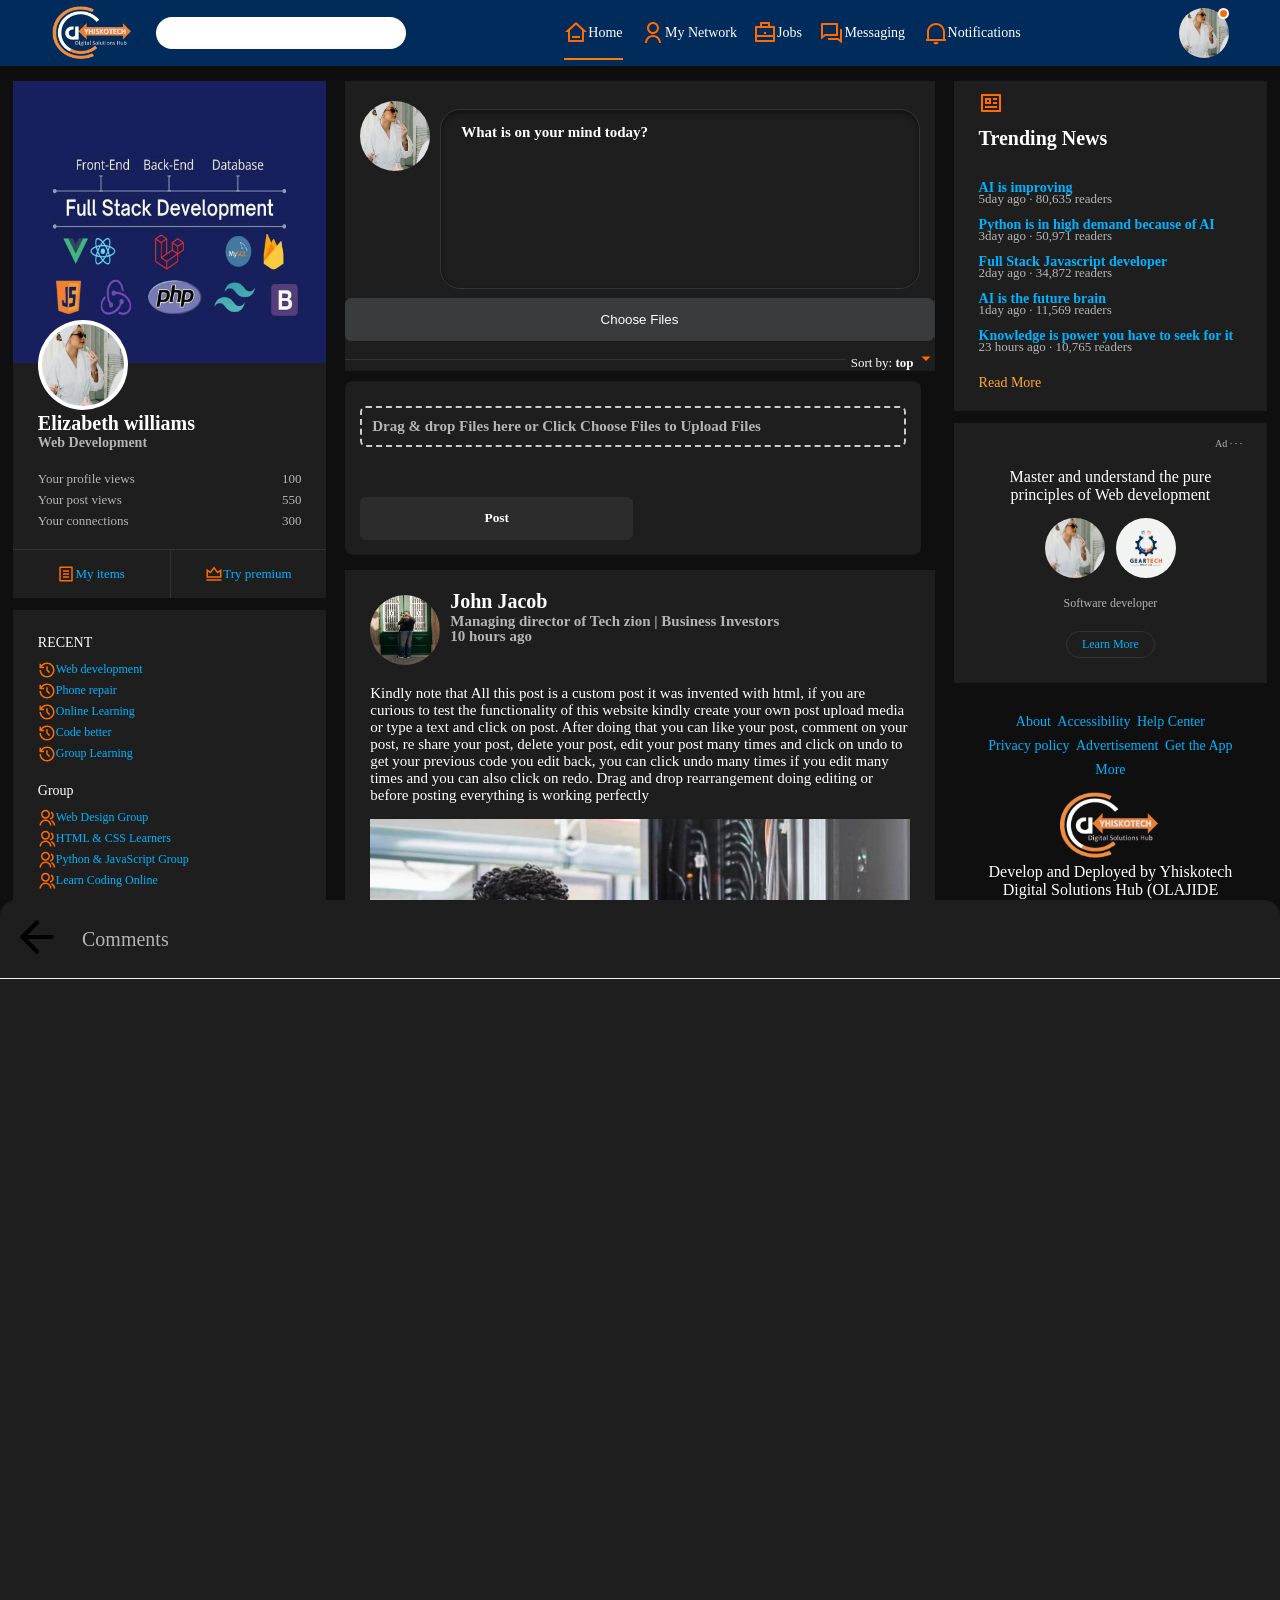
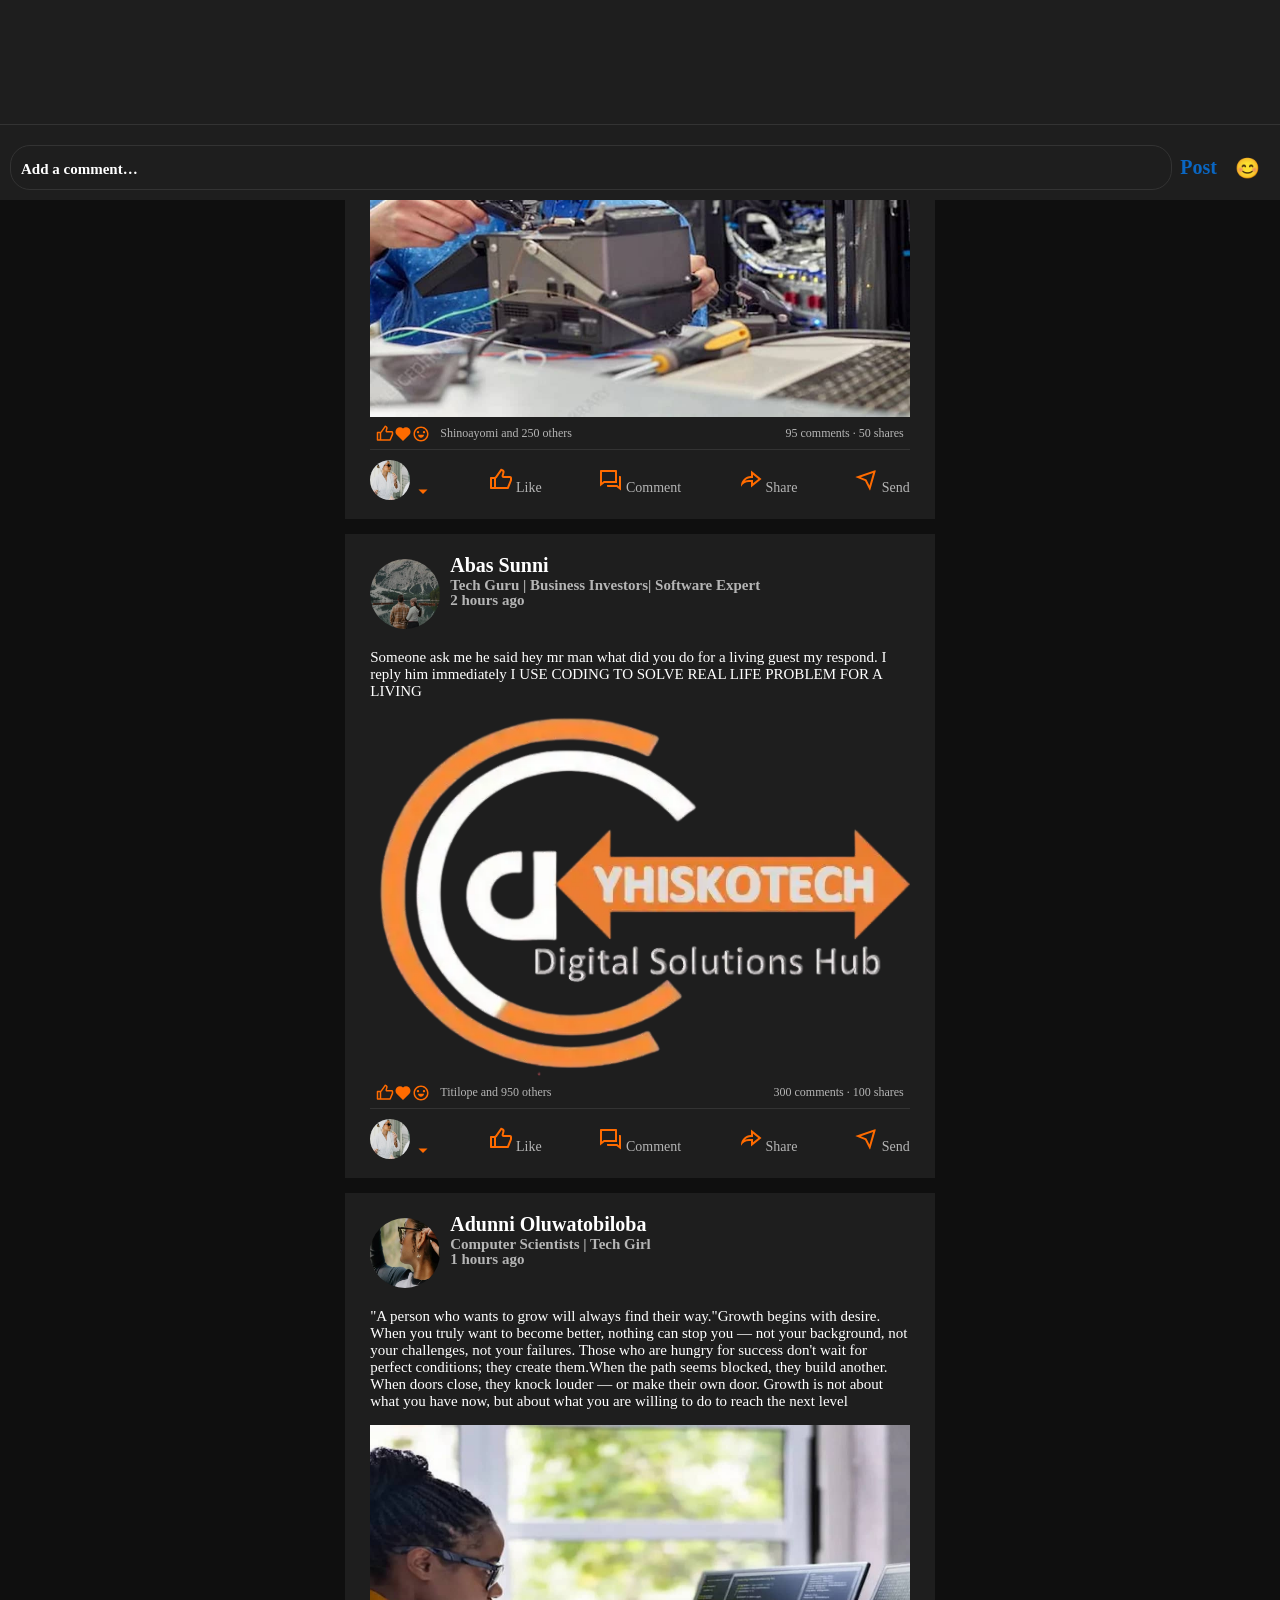
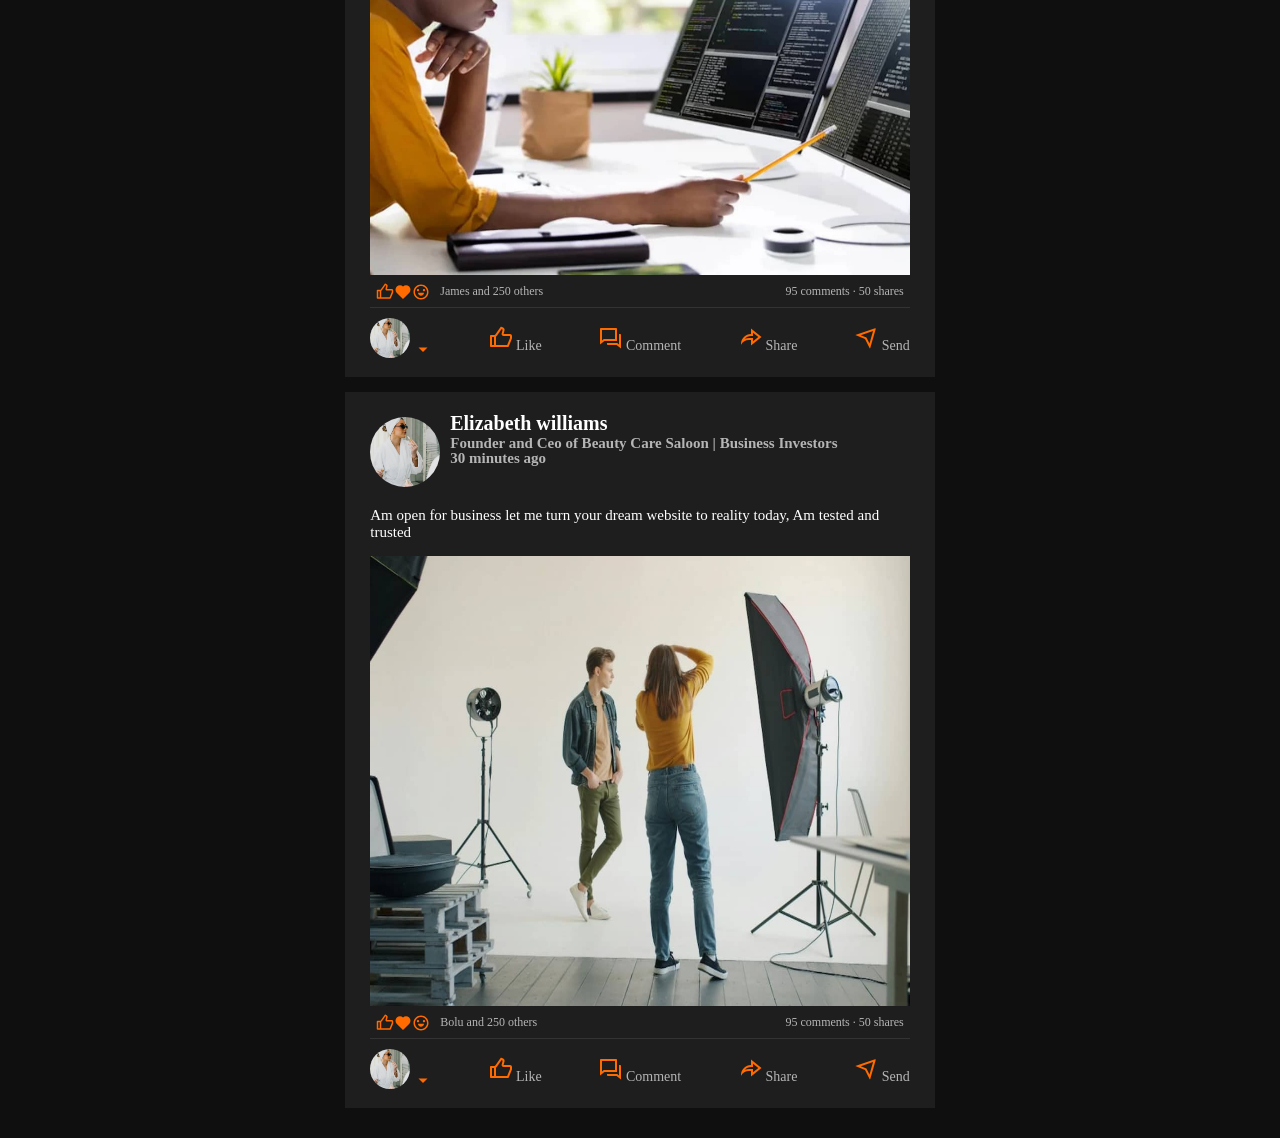
==== YHINKDN PROJECT/index.html @ 5c32475c "Add files via upload" ====
<!DOCTYPE html>
<html lang="en">
<head>
    <meta charset="UTF-8">
    <meta name="viewport" content="width=device-width, initial-scale=1.0">
    <title>OlayinkaConnect WebApp Portfolio Project</title>
    <link rel="stylesheet" href="style.css">
</head>

    <body>
    
        <!--..................................................nav-bar-start........................ -->

        <nav class="nav-bar">
    
            <div class="nav-bar-left">

                <a href="profile.html" class="logo"><img src="images/logo.webp" alt=""></a>

                <div class="search-box">

                    <img src="images/search.png" alt="">
                    <input type="text" placeholder="Search">

                </div>

            </div>


            <div class="nav-bar-center">

            
                
                <ul>
                    <li><a href="index.html" class="active-link"><svg xmlns="http://www.w3.org/2000/svg" viewBox="0 0 24 24" width="24" height="24" fill="rgba(255,107,0,1)"><path d="M19 21H5C4.44772 21 4 20.5523 4 20V11L1 11L11.3273 1.6115C11.7087 1.26475 12.2913 1.26475 12.6727 1.6115L23 11L20 11V20C20 20.5523 19.5523 21 19 21ZM6 19H18V9.15745L12 3.7029L6 9.15745V19ZM8 15H16V17H8V15Z"></path></svg><span>Home</span></a></li>
                    <li><a href="profile.html"><svg xmlns="http://www.w3.org/2000/svg" viewBox="0 0 24 24" width="24" height="24" fill="rgba(255,107,0,1)"><path d="M4 22C4 17.5817 7.58172 14 12 14C16.4183 14 20 17.5817 20 22H18C18 18.6863 15.3137 16 12 16C8.68629 16 6 18.6863 6 22H4ZM12 13C8.685 13 6 10.315 6 7C6 3.685 8.685 1 12 1C15.315 1 18 3.685 18 7C18 10.315 15.315 13 12 13ZM12 11C14.21 11 16 9.21 16 7C16 4.79 14.21 3 12 3C9.79 3 8 4.79 8 7C8 9.21 9.79 11 12 11Z"></path></svg><span>My Network</span></a><li>
                     <li><a href="profile.html"><svg xmlns="http://www.w3.org/2000/svg" viewBox="0 0 24 24" width="24" height="24" fill="rgba(255,107,0,1)"><path d="M7 5V2C7 1.44772 7.44772 1 8 1H16C16.5523 1 17 1.44772 17 2V5H21C21.5523 5 22 5.44772 22 6V20C22 20.5523 21.5523 21 21 21H3C2.44772 21 2 20.5523 2 20V6C2 5.44772 2.44772 5 3 5H7ZM4 16V19H20V16H4ZM4 14H20V7H4V14ZM9 3V5H15V3H9ZM11 11H13V13H11V11Z"></path></svg><span>Jobs</span></a></li>
                    <li><a href="profile.html"><svg xmlns="http://www.w3.org/2000/svg" viewBox="0 0 24 24" width="24" height="24" fill="rgba(255,107,0,1)"><path d="M5.45455 15L1 18.5V3C1 2.44772 1.44772 2 2 2H17C17.5523 2 18 2.44772 18 3V15H5.45455ZM4.76282 13H16V4H3V14.3851L4.76282 13ZM8 17H18.2372L20 18.3851V8H21C21.5523 8 22 8.44772 22 9V22.5L17.5455 19H9C8.44772 19 8 18.5523 8 18V17Z"></path></svg><span>Messaging</span></a></li>
                    <li><a href="profile.html"> <svg xmlns="http://www.w3.org/2000/svg" viewBox="0 0 24 24" width="24" height="24" fill="rgba(255,107,0,1)"><path d="M22 20H2V18H3V11.0314C3 6.04348 7.02944 2 12 2C16.9706 2 21 6.04348 21 11.0314V18H22V20ZM5 18H19V11.0314C19 7.14806 15.866 4 12 4C8.13401 4 5 7.14806 5 11.0314V18ZM9.5 21H14.5C14.5 22.3807 13.3807 23.5 12 23.5C10.6193 23.5 9.5 22.3807 9.5 21Z"></path></svg><span>Notifications</span></a></li>

                </ul>


             </div>


            <div class="nav-bar-right">
              
                <div class="online">  


                    <img src="images/user-1.webp" class="nav-profile-img">


                </div>


            </div>


<!--.....................................profile -drop down menu................................................. -->

            <div class="profile-menu-wrap">

            <div class="profile-menu">

          <div class="user-info">

            <img src="images/user-1.webp" alt="" />
          

            <div>

              <h3>Elizabeth Williams</h3>
              <a href="profile.html">See your profile</a>

            </div>

          </div>
          
          <hr>

          <a href="https://wa.me/message/HCWNH4DUKZ5SA1" class="profile-menu-link">

                <svg xmlns="http://www.w3.org/2000/svg" viewBox="0 0 24 24" width="36" height="36" fill="rgba(255,107,0,1)"><path d="M6.45455 19L2 22.5V4C2 3.44772 2.44772 3 3 3H21C21.5523 3 22 3.44772 22 4V18C22 18.5523 21.5523 19 21 19H6.45455ZM4 18.3851L5.76282 17H20V5H4V18.3851ZM11 13H13V15H11V13ZM11 7H13V12H11V7Z"></path></svg>                    <p>Give feedback</p>
            <span>></span>

          </a>
            <a href="profile.html" class="profile-menu-link">

                  <svg xmlns="http://www.w3.org/2000/svg" viewBox="0 0 24 24" width="36" height="36" fill="rgba(255,107,0,1)"><path d="M3.33946 17.0002C2.90721 16.2515 2.58277 15.4702 2.36133 14.6741C3.3338 14.1779 3.99972 13.1668 3.99972 12.0002C3.99972 10.8345 3.3348 9.824 2.36353 9.32741C2.81025 7.71651 3.65857 6.21627 4.86474 4.99001C5.7807 5.58416 6.98935 5.65534 7.99972 5.072C9.01009 4.48866 9.55277 3.40635 9.4962 2.31604C11.1613 1.8846 12.8847 1.90004 14.5031 2.31862C14.4475 3.40806 14.9901 4.48912 15.9997 5.072C17.0101 5.65532 18.2187 5.58416 19.1346 4.99007C19.7133 5.57986 20.2277 6.25151 20.66 7.00021C21.0922 7.7489 21.4167 8.53025 21.6381 9.32628C20.6656 9.82247 19.9997 10.8336 19.9997 12.0002C19.9997 13.166 20.6646 14.1764 21.6359 14.673C21.1892 16.2839 20.3409 17.7841 19.1347 19.0104C18.2187 18.4163 17.0101 18.3451 15.9997 18.9284C14.9893 19.5117 14.4467 20.5941 14.5032 21.6844C12.8382 22.1158 11.1148 22.1004 9.49633 21.6818C9.55191 20.5923 9.00929 19.5113 7.99972 18.9284C6.98938 18.3451 5.78079 18.4162 4.86484 19.0103C4.28617 18.4205 3.77172 17.7489 3.33946 17.0002ZM8.99972 17.1964C10.0911 17.8265 10.8749 18.8227 11.2503 19.9659C11.7486 20.0133 12.2502 20.014 12.7486 19.9675C13.1238 18.8237 13.9078 17.8268 14.9997 17.1964C16.0916 16.5659 17.347 16.3855 18.5252 16.6324C18.8146 16.224 19.0648 15.7892 19.2729 15.334C18.4706 14.4373 17.9997 13.2604 17.9997 12.0002C17.9997 10.74 18.4706 9.5632 19.2729 8.6665C19.1688 8.4405 19.0538 8.21822 18.9279 8.00021C18.802 7.78219 18.667 7.57148 18.5233 7.36842C17.3457 7.61476 16.0911 7.43414 14.9997 6.80405C13.9083 6.17395 13.1246 5.17768 12.7491 4.03455C12.2509 3.98714 11.7492 3.98646 11.2509 4.03292C10.8756 5.17671 10.0916 6.17364 8.99972 6.80405C7.9078 7.43447 6.65245 7.61494 5.47428 7.36803C5.18485 7.77641 4.93463 8.21117 4.72656 8.66637C5.52881 9.56311 5.99972 10.74 5.99972 12.0002C5.99972 13.2604 5.52883 14.4372 4.72656 15.3339C4.83067 15.5599 4.94564 15.7822 5.07152 16.0002C5.19739 16.2182 5.3324 16.4289 5.47612 16.632C6.65377 16.3857 7.90838 16.5663 8.99972 17.1964ZM11.9997 15.0002C10.3429 15.0002 8.99972 13.6571 8.99972 12.0002C8.99972 10.3434 10.3429 9.00021 11.9997 9.00021C13.6566 9.00021 14.9997 10.3434 14.9997 12.0002C14.9997 13.6571 13.6566 15.0002 11.9997 15.0002ZM11.9997 13.0002C12.552 13.0002 12.9997 12.5525 12.9997 12.0002C12.9997 11.4479 12.552 11.0002 11.9997 11.0002C11.4474 11.0002 10.9997 11.4479 10.9997 12.0002C10.9997 12.5525 11.4474 13.0002 11.9997 13.0002Z"></path></svg>            <p>Settings & Privacy</p>
            <span>></span>

          </a>
            <a href="https://wa.me/message/HCWNH4DUKZ5SA1" class="profile-menu-link">

                <svg xmlns="http://www.w3.org/2000/svg" viewBox="0 0 24 24" width="36" height="36" fill="rgba(255,107,0,1)"><path d="M12 22C6.47715 22 2 17.5228 2 12C2 6.47715 6.47715 2 12 2C17.5228 2 22 6.47715 22 12C22 17.5228 17.5228 22 12 22ZM12 20C16.4183 20 20 16.4183 20 12C20 7.58172 16.4183 4 12 4C7.58172 4 4 7.58172 4 12C4 16.4183 7.58172 20 12 20ZM11 15H13V17H11V15ZM13 13.3551V14H11V12.5C11 11.9477 11.4477 11.5 12 11.5C12.8284 11.5 13.5 10.8284 13.5 10C13.5 9.17157 12.8284 8.5 12 8.5C11.2723 8.5 10.6656 9.01823 10.5288 9.70577L8.56731 9.31346C8.88637 7.70919 10.302 6.5 12 6.5C13.933 6.5 15.5 8.067 15.5 10C15.5 11.5855 14.4457 12.9248 13 13.3551Z"></path></svg>
            <p>Help & Support</p>
            <span>></span>

          </a>


          <a href="profile.html" class="profile-menu-link">

                    <svg xmlns="http://www.w3.org/2000/svg" viewBox="0 0 24 24" width="36" height="36" fill="rgba(255,107,0,1)"><path d="M2 4.00087C2 3.44811 2.45531 3 2.9918 3H21.0082C21.556 3 22 3.44463 22 4.00087V17.9991C22 18.5519 21.5447 19 21.0082 19H2.9918C2.44405 19 2 18.5554 2 17.9991V4.00087ZM4 5V17H20V5H4ZM5 20H19V22H5V20Z"></path></svg>  
                              <p>Display</p>
            <span>></span>

          </a>

            <a href="profile.html" class="profile-menu-link">

                    <svg xmlns="http://www.w3.org/2000/svg" viewBox="0 0 24 24" width="36" height="36" fill="rgba(255,107,0,1)"><path d="M12 22C6.47715 22 2 17.5228 2 12C2 6.47715 6.47715 2 12 2C15.2713 2 18.1757 3.57078 20.0002 5.99923L17.2909 5.99931C15.8807 4.75499 14.0285 4 12 4C7.58172 4 4 7.58172 4 12C4 16.4183 7.58172 20 12 20C14.029 20 15.8816 19.2446 17.2919 17.9998L20.0009 17.9998C18.1765 20.4288 15.2717 22 12 22ZM19 16V13H11V11H19V8L24 12L19 16Z"></path></svg>            <p>Logout</p>
            <span>></span>

          </a>

          </div>



        </nav>
 <!--..............................................nav-bar-end............................................................................ -->

        <main class="container">
        

            <section class="left-side-bar">
        <!--..................................................left-side-bar start........................ -->

                <div class="left-sidebar-profile-box">

                    <img class="cover-images" src="images/post-image-6.webp">

                    <div class="left-sidebar-profile-info">

                        <img src="images/user-1.webp" alt="">
                        
                        <h1>Elizabeth williams</h1>

                        <h3>Web Development</h3>

                        <ul>
                            <li>Your profile views <span>100</span></li>
                            <li>Your post views <span>550</span></li>
                            <li>Your connections<span>300</span></li>


                        </ul>

                    </div>
                    <div class="left-side-bar-profile-link">

                        <a href="profile.html"><svg xmlns="http://www.w3.org/2000/svg" viewBox="0 0 24 24" width="18" height="18" fill="rgba(255,107,0,1)"><path d="M20 22H4C3.44772 22 3 21.5523 3 21V3C3 2.44772 3.44772 2 4 2H20C20.5523 2 21 2.44772 21 3V21C21 21.5523 20.5523 22 20 22ZM19 20V4H5V20H19ZM8 7H16V9H8V7ZM8 11H16V13H8V11ZM8 15H16V17H8V15Z"></path></svg>My items</a>
                        <a href="profile.html"><svg xmlns="http://www.w3.org/2000/svg" viewBox="0 0 24 24" width="18" height="18" fill="rgba(255,107,0,1)"><path d="M2.00488 19H22.0049V21H2.00488V19ZM2.00488 5L7.00488 8.5L12.0049 2L17.0049 8.5L22.0049 5V17H2.00488V5ZM4.00488 8.84131V15H20.0049V8.84131L16.5854 11.2349L12.0049 5.28024L7.42435 11.2349L4.00488 8.84131Z"></path></svg>Try premium</a>
                        

                        
                    </div>
                </div>

                <div class="sidebar-activity">
                    <h3>RECENT</h3>
                    <a href="profile.html"><svg xmlns="http://www.w3.org/2000/svg" viewBox="0 0 24 24" width="18" height="18" fill="rgba(255,107,0,1)"><path d="M12 2C17.5228 2 22 6.47715 22 12C22 17.5228 17.5228 22 12 22C6.47715 22 2 17.5228 2 12H4C4 16.4183 7.58172 20 12 20C16.4183 20 20 16.4183 20 12C20 7.58172 16.4183 4 12 4C9.25022 4 6.82447 5.38734 5.38451 7.50024L8 7.5V9.5H2V3.5H4L3.99989 5.99918C5.82434 3.57075 8.72873 2 12 2ZM13 7L12.9998 11.585L16.2426 14.8284L14.8284 16.2426L10.9998 12.413L11 7H13Z"></path></svg>Web development</a>
                    <a href="profile.html"><svg xmlns="http://www.w3.org/2000/svg" viewBox="0 0 24 24" width="18" height="18" fill="rgba(255,107,0,1)"><path d="M12 2C17.5228 2 22 6.47715 22 12C22 17.5228 17.5228 22 12 22C6.47715 22 2 17.5228 2 12H4C4 16.4183 7.58172 20 12 20C16.4183 20 20 16.4183 20 12C20 7.58172 16.4183 4 12 4C9.25022 4 6.82447 5.38734 5.38451 7.50024L8 7.5V9.5H2V3.5H4L3.99989 5.99918C5.82434 3.57075 8.72873 2 12 2ZM13 7L12.9998 11.585L16.2426 14.8284L14.8284 16.2426L10.9998 12.413L11 7H13Z"></path></svg>Phone repair</a>
                    <a href="profile.html"><svg xmlns="http://www.w3.org/2000/svg" viewBox="0 0 24 24" width="18" height="18" fill="rgba(255,107,0,1)"><path d="M12 2C17.5228 2 22 6.47715 22 12C22 17.5228 17.5228 22 12 22C6.47715 22 2 17.5228 2 12H4C4 16.4183 7.58172 20 12 20C16.4183 20 20 16.4183 20 12C20 7.58172 16.4183 4 12 4C9.25022 4 6.82447 5.38734 5.38451 7.50024L8 7.5V9.5H2V3.5H4L3.99989 5.99918C5.82434 3.57075 8.72873 2 12 2ZM13 7L12.9998 11.585L16.2426 14.8284L14.8284 16.2426L10.9998 12.413L11 7H13Z"></path></svg>Online Learning</a>
                    <a href="profile.html"><svg xmlns="http://www.w3.org/2000/svg" viewBox="0 0 24 24" width="18" height="18" fill="rgba(255,107,0,1)"><path d="M12 2C17.5228 2 22 6.47715 22 12C22 17.5228 17.5228 22 12 22C6.47715 22 2 17.5228 2 12H4C4 16.4183 7.58172 20 12 20C16.4183 20 20 16.4183 20 12C20 7.58172 16.4183 4 12 4C9.25022 4 6.82447 5.38734 5.38451 7.50024L8 7.5V9.5H2V3.5H4L3.99989 5.99918C5.82434 3.57075 8.72873 2 12 2ZM13 7L12.9998 11.585L16.2426 14.8284L14.8284 16.2426L10.9998 12.413L11 7H13Z"></path></svg>Code better</a>
                    <a href="profile.html"><svg xmlns="http://www.w3.org/2000/svg" viewBox="0 0 24 24" width="18" height="18" fill="rgba(255,107,0,1)"><path d="M12 2C17.5228 2 22 6.47715 22 12C22 17.5228 17.5228 22 12 22C6.47715 22 2 17.5228 2 12H4C4 16.4183 7.58172 20 12 20C16.4183 20 20 16.4183 20 12C20 7.58172 16.4183 4 12 4C9.25022 4 6.82447 5.38734 5.38451 7.50024L8 7.5V9.5H2V3.5H4L3.99989 5.99918C5.82434 3.57075 8.72873 2 12 2ZM13 7L12.9998 11.585L16.2426 14.8284L14.8284 16.2426L10.9998 12.413L11 7H13Z"></path></svg>Group Learning</a>

                    <h3>Group</h3> 
                    <a href="profile.html"><svg xmlns="http://www.w3.org/2000/svg" viewBox="0 0 24 24" width="18" height="18" fill="rgba(255,107,0,1)"><path d="M2 22C2 17.5817 5.58172 14 10 14C14.4183 14 18 17.5817 18 22H16C16 18.6863 13.3137 16 10 16C6.68629 16 4 18.6863 4 22H2ZM10 13C6.685 13 4 10.315 4 7C4 3.685 6.685 1 10 1C13.315 1 16 3.685 16 7C16 10.315 13.315 13 10 13ZM10 11C12.21 11 14 9.21 14 7C14 4.79 12.21 3 10 3C7.79 3 6 4.79 6 7C6 9.21 7.79 11 10 11ZM18.2837 14.7028C21.0644 15.9561 23 18.752 23 22H21C21 19.564 19.5483 17.4671 17.4628 16.5271L18.2837 14.7028ZM17.5962 3.41321C19.5944 4.23703 21 6.20361 21 8.5C21 11.3702 18.8042 13.7252 16 13.9776V11.9646C17.6967 11.7222 19 10.264 19 8.5C19 7.11935 18.2016 5.92603 17.041 5.35635L17.5962 3.41321Z"></path></svg>Web Design Group</a>
                    <a href="profile.html"><svg xmlns="http://www.w3.org/2000/svg" viewBox="0 0 24 24" width="18" height="18" fill="rgba(255,107,0,1)"><path d="M2 22C2 17.5817 5.58172 14 10 14C14.4183 14 18 17.5817 18 22H16C16 18.6863 13.3137 16 10 16C6.68629 16 4 18.6863 4 22H2ZM10 13C6.685 13 4 10.315 4 7C4 3.685 6.685 1 10 1C13.315 1 16 3.685 16 7C16 10.315 13.315 13 10 13ZM10 11C12.21 11 14 9.21 14 7C14 4.79 12.21 3 10 3C7.79 3 6 4.79 6 7C6 9.21 7.79 11 10 11ZM18.2837 14.7028C21.0644 15.9561 23 18.752 23 22H21C21 19.564 19.5483 17.4671 17.4628 16.5271L18.2837 14.7028ZM17.5962 3.41321C19.5944 4.23703 21 6.20361 21 8.5C21 11.3702 18.8042 13.7252 16 13.9776V11.9646C17.6967 11.7222 19 10.264 19 8.5C19 7.11935 18.2016 5.92603 17.041 5.35635L17.5962 3.41321Z"></path></svg>HTML & CSS Learners</a>
                    <a href="profile.html"><svg xmlns="http://www.w3.org/2000/svg" viewBox="0 0 24 24" width="18" height="18" fill="rgba(255,107,0,1)"><path d="M2 22C2 17.5817 5.58172 14 10 14C14.4183 14 18 17.5817 18 22H16C16 18.6863 13.3137 16 10 16C6.68629 16 4 18.6863 4 22H2ZM10 13C6.685 13 4 10.315 4 7C4 3.685 6.685 1 10 1C13.315 1 16 3.685 16 7C16 10.315 13.315 13 10 13ZM10 11C12.21 11 14 9.21 14 7C14 4.79 12.21 3 10 3C7.79 3 6 4.79 6 7C6 9.21 7.79 11 10 11ZM18.2837 14.7028C21.0644 15.9561 23 18.752 23 22H21C21 19.564 19.5483 17.4671 17.4628 16.5271L18.2837 14.7028ZM17.5962 3.41321C19.5944 4.23703 21 6.20361 21 8.5C21 11.3702 18.8042 13.7252 16 13.9776V11.9646C17.6967 11.7222 19 10.264 19 8.5C19 7.11935 18.2016 5.92603 17.041 5.35635L17.5962 3.41321Z"></path></svg>Python & JavaScript Group</a>
                    <a href="profile.html"><svg xmlns="http://www.w3.org/2000/svg" viewBox="0 0 24 24" width="18" height="18" fill="rgba(255,107,0,1)"><path d="M2 22C2 17.5817 5.58172 14 10 14C14.4183 14 18 17.5817 18 22H16C16 18.6863 13.3137 16 10 16C6.68629 16 4 18.6863 4 22H2ZM10 13C6.685 13 4 10.315 4 7C4 3.685 6.685 1 10 1C13.315 1 16 3.685 16 7C16 10.315 13.315 13 10 13ZM10 11C12.21 11 14 9.21 14 7C14 4.79 12.21 3 10 3C7.79 3 6 4.79 6 7C6 9.21 7.79 11 10 11ZM18.2837 14.7028C21.0644 15.9561 23 18.752 23 22H21C21 19.564 19.5483 17.4671 17.4628 16.5271L18.2837 14.7028ZM17.5962 3.41321C19.5944 4.23703 21 6.20361 21 8.5C21 11.3702 18.8042 13.7252 16 13.9776V11.9646C17.6967 11.7222 19 10.264 19 8.5C19 7.11935 18.2016 5.92603 17.041 5.35635L17.5962 3.41321Z"></path></svg>Learn Coding Online</a>
                    <h3>HASHTAG</h3>
                    <a href="profile.html"><svg xmlns="http://www.w3.org/2000/svg" viewBox="0 0 24 24" width="18" height="18" fill="rgba(255,107,0,1)"><path d="M7.78428 14L8.2047 10H4V8H8.41491L8.94043 3H10.9514L10.4259 8H14.4149L14.9404 3H16.9514L16.4259 8H20V10H16.2157L15.7953 14H20V16H15.5851L15.0596 21H13.0486L13.5741 16H9.58509L9.05957 21H7.04855L7.57407 16H4V14H7.78428ZM9.7953 14H13.7843L14.2047 10H10.2157L9.7953 14Z"></path></svg>Software Engineering</a>
                    <a href="profile.html"><svg xmlns="http://www.w3.org/2000/svg" viewBox="0 0 24 24" width="18" height="18" fill="rgba(255,107,0,1)"><path d="M7.78428 14L8.2047 10H4V8H8.41491L8.94043 3H10.9514L10.4259 8H14.4149L14.9404 3H16.9514L16.4259 8H20V10H16.2157L15.7953 14H20V16H15.5851L15.0596 21H13.0486L13.5741 16H9.58509L9.05957 21H7.04855L7.57407 16H4V14H7.78428ZM9.7953 14H13.7843L14.2047 10H10.2157L9.7953 14Z"></path></svg>Graphics design</a>
                    <a href="profile.html"><svg xmlns="http://www.w3.org/2000/svg" viewBox="0 0 24 24" width="18" height="18" fill="rgba(255,107,0,1)"><path d="M7.78428 14L8.2047 10H4V8H8.41491L8.94043 3H10.9514L10.4259 8H14.4149L14.9404 3H16.9514L16.4259 8H20V10H16.2157L15.7953 14H20V16H15.5851L15.0596 21H13.0486L13.5741 16H9.58509L9.05957 21H7.04855L7.57407 16H4V14H7.78428ZM9.7953 14H13.7843L14.2047 10H10.2157L9.7953 14Z"></path></svg>online coshing</a>
                    <div class="discover-more-link">

                        <a href="profile.html">Discover more</a>
                        
                    </div>
                </div>

            </section>        
        <!--..................................................left-side-bar End........................ -->




            <section class="main-content">
        <!--..................................................Main-content-start.......................... -->

                   <div class="create-post">
                         <div class="create-post-input">
                            <img src="images/user-1.webp" alt="">
                            <textarea name=""  id="postInput" rows="2" placeholder="What is on your mind today?"></textarea>
                         </div>

                         <div class="create-post-links">
                              <li>   <input type="file" id="mediaInput" accept="image/*,video/*" multiple />   </li>


                         </div>



                          <div class="sort-by">
                    <hr>
                    <p>Sort by: <span>top <svg xmlns="http://www.w3.org/2000/svg" viewBox="0 0 24 24" width="18" height="18" fill="rgba(255,107,0,1)"><path d="M12 16L6 10H18L12 16Z"></path></svg></span></p>

                   </div>



                   </div>
                  




                
    


    
        
  

    <!-- CREATE POST -->
    <div class="card">

      



        <div id="mediaPreview">Drag & drop Files here or Click Choose Files to Upload Files</div>

        <button id="postBtn">Post</button>
    </div>

    <!-- FEED -->
    <div id="feed"></div>







</div>









 <div class="post">




                           <div class="post-author">
                            <img src="images/user-2.webp" alt="">
                            <div>
                                <h1>John Jacob</h1>
                                <small>Managing director of Tech zion | Business Investors</small>
                                <small>10 hours ago</small>
                            </div>
                           </div>



                           <p> 
                            Kindly note that All this post is a custom  post it was invented with html, if you are 
                            curious to test the functionality 
                            of this website kindly create your own post  upload media or type a text and click on post.
                            After doing that you can like your post, comment on your post, re share your post, delete your post, edit your post many times
                            and click  on undo to get your previous code you edit back, you can click undo many times if you edit many times and you can also click on redo. 
                            Drag and drop rearrangement doing editing or before posting everything is working perfectly
                            </p>





                            
                            <img src="images/post-image-1.webp" width="100%">
                            <div class="post-stats">
                                <div>
                                    <svg xmlns="http://www.w3.org/2000/svg" viewBox="0 0 24 24" width="18" height="18" fill="rgba(255,107,0,1)"><path d="M14.5998 8.00033H21C22.1046 8.00033 23 8.89576 23 10.0003V12.1047C23 12.3659 22.9488 12.6246 22.8494 12.8662L19.755 20.3811C19.6007 20.7558 19.2355 21.0003 18.8303 21.0003H2C1.44772 21.0003 1 20.5526 1 20.0003V10.0003C1 9.44804 1.44772 9.00033 2 9.00033H5.48184C5.80677 9.00033 6.11143 8.84246 6.29881 8.57701L11.7522 0.851355C11.8947 0.649486 12.1633 0.581978 12.3843 0.692483L14.1984 1.59951C15.25 2.12534 15.7931 3.31292 15.5031 4.45235L14.5998 8.00033ZM7 10.5878V19.0003H18.1606L21 12.1047V10.0003H14.5998C13.2951 10.0003 12.3398 8.77128 12.6616 7.50691L13.5649 3.95894C13.6229 3.73105 13.5143 3.49353 13.3039 3.38837L12.6428 3.0578L7.93275 9.73038C7.68285 10.0844 7.36341 10.3746 7 10.5878ZM5 11.0003H3V19.0003H5V11.0003Z"></path></svg>
                                    <svg xmlns="http://www.w3.org/2000/svg" viewBox="0 0 24 24" width="18" height="18" fill="rgba(255,107,0,1)"><path d="M12.001 4.52853C14.35 2.42 17.98 2.49 20.2426 4.75736C22.5053 7.02472 22.583 10.637 20.4786 12.993L11.9999 21.485L3.52138 12.993C1.41705 10.637 1.49571 7.01901 3.75736 4.75736C6.02157 2.49315 9.64519 2.41687 12.001 4.52853Z"></path></svg>
                                    <svg xmlns="http://www.w3.org/2000/svg" viewBox="0 0 24 24" width="18" height="18" fill="rgba(255,107,0,1)"><path d="M12 22C6.47715 22 2 17.5228 2 12C2 6.47715 6.47715 2 12 2C17.5228 2 22 6.47715 22 12C22 17.5228 17.5228 22 12 22ZM12 20C16.4183 20 20 16.4183 20 12C20 7.58172 16.4183 4 12 4C7.58172 4 4 7.58172 4 12C4 16.4183 7.58172 20 12 20ZM8 13H16C16 15.2091 14.2091 17 12 17C9.79086 17 8 15.2091 8 13ZM8 11C7.17157 11 6.5 10.3284 6.5 9.5C6.5 8.67157 7.17157 8 8 8C8.82843 8 9.5 8.67157 9.5 9.5C9.5 10.3284 8.82843 11 8 11ZM16 11C15.1716 11 14.5 10.3284 14.5 9.5C14.5 8.67157 15.1716 8 16 8C16.8284 8 17.5 8.67157 17.5 9.5C17.5 10.3284 16.8284 11 16 11Z"></path></svg>
                                    <span class="liked-users">Tolulope and 250 others </span>                                  
                                </div>
                                <span>95 comments &middot; 50 shares</span>
                            </div>

                            <div class="post-activity">
                                <div>
                                    <img src="images/user-1.webp" class="post-activity-user-icon"   alt="">
                                         <svg xmlns="http://www.w3.org/2000/svg" viewBox="0 0 24 24" width="18" height="18" fill="rgba(255,107,0,1)"><path d="M12 16L6 10H18L12 16Z"></path></svg>
                                </div>

                                <div class="post-activity-link">
                                      <svg xmlns="http://www.w3.org/2000/svg" viewBox="0 0 24 24" width="24" height="24" fill="rgba(255,107,0,1)"><path d="M14.5998 8.00033H21C22.1046 8.00033 23 8.89576 23 10.0003V12.1047C23 12.3659 22.9488 12.6246 22.8494 12.8662L19.755 20.3811C19.6007 20.7558 19.2355 21.0003 18.8303 21.0003H2C1.44772 21.0003 1 20.5526 1 20.0003V10.0003C1 9.44804 1.44772 9.00033 2 9.00033H5.48184C5.80677 9.00033 6.11143 8.84246 6.29881 8.57701L11.7522 0.851355C11.8947 0.649486 12.1633 0.581978 12.3843 0.692483L14.1984 1.59951C15.25 2.12534 15.7931 3.31292 15.5031 4.45235L14.5998 8.00033ZM7 10.5878V19.0003H18.1606L21 12.1047V10.0003H14.5998C13.2951 10.0003 12.3398 8.77128 12.6616 7.50691L13.5649 3.95894C13.6229 3.73105 13.5143 3.49353 13.3039 3.38837L12.6428 3.0578L7.93275 9.73038C7.68285 10.0844 7.36341 10.3746 7 10.5878ZM5 11.0003H3V19.0003H5V11.0003Z"></path></svg>                      
                                                    <span>Like</span>
                                </div>

                                 <div class="post-activity-link">
                                    <svg xmlns="http://www.w3.org/2000/svg" viewBox="0 0 24 24" width="24" height="24" fill="rgba(255,107,0,1)"><path d="M5.45455 15L1 18.5V3C1 2.44772 1.44772 2 2 2H17C17.5523 2 18 2.44772 18 3V15H5.45455ZM4.76282 13H16V4H3V14.3851L4.76282 13ZM8 17H18.2372L20 18.3851V8H21C21.5523 8 22 8.44772 22 9V22.5L17.5455 19H9C8.44772 19 8 18.5523 8 18V17Z"></path></svg>
                                    <span>Comment</span>
                                </div>

                                 <div class="post-activity-link">
                                    <svg xmlns="http://www.w3.org/2000/svg" viewBox="0 0 24 24" width="24" height="24" fill="rgba(255,107,0,1)"><path d="M13 14H11C7.54202 14 4.53953 15.9502 3.03239 18.8107C3.01093 18.5433 3 18.2729 3 18C3 12.4772 7.47715 8 13 8V2.5L23.5 11L13 19.5V14ZM11 12H15V15.3078L20.3214 11L15 6.69224V10H13C10.5795 10 8.41011 11.0749 6.94312 12.7735C8.20873 12.2714 9.58041 12 11 12Z"></path></svg>
                                    <span>Share</span>
                                </div>
                                 <div class="post-activity-link">
                                        <svg xmlns="http://www.w3.org/2000/svg" viewBox="0 0 24 24" width="24" height="24" fill="rgba(255,107,0,1)"><path d="M21.7267 2.95694L16.2734 22.0432C16.1225 22.5716 15.7979 22.5956 15.5563 22.1126L11 13L1.9229 9.36919C1.41322 9.16532 1.41953 8.86022 1.95695 8.68108L21.0432 2.31901C21.5716 2.14285 21.8747 2.43866 21.7267 2.95694ZM19.0353 5.09647L6.81221 9.17085L12.4488 11.4255L15.4895 17.5068L19.0353 5.09647Z"></path></svg>                                  
                                    <span>Send</span>
                                </div>

                                <div class="feed-container" id="feed"></div>


                            </div>




                   </div>

                   

                     <div class="post">
                           <div class="post-author">
                            <img src="images/user-3.webp" alt="">
                            <div>
                                <h1>Samuel Jude</h1>
                                <small>Founder and Ceo of SJ Tech | Tech Expert</small>
                                <small>4 hours ago</small>
                            </div>
                           </div>
                           <p> 
                              Kindly note that all human image,information use in this project don't
                              representing any real human is just for demonstration
                              purpose to prove to the world what we are cable of doing
                            </p>
                            <img src="images/post-image-2.webp" width="100%">
                            <div class="post-stats">
                                <div>
                                   <svg xmlns="http://www.w3.org/2000/svg" viewBox="0 0 24 24" width="18" height="18" fill="rgba(255,107,0,1)"><path d="M14.5998 8.00033H21C22.1046 8.00033 23 8.89576 23 10.0003V12.1047C23 12.3659 22.9488 12.6246 22.8494 12.8662L19.755 20.3811C19.6007 20.7558 19.2355 21.0003 18.8303 21.0003H2C1.44772 21.0003 1 20.5526 1 20.0003V10.0003C1 9.44804 1.44772 9.00033 2 9.00033H5.48184C5.80677 9.00033 6.11143 8.84246 6.29881 8.57701L11.7522 0.851355C11.8947 0.649486 12.1633 0.581978 12.3843 0.692483L14.1984 1.59951C15.25 2.12534 15.7931 3.31292 15.5031 4.45235L14.5998 8.00033ZM7 10.5878V19.0003H18.1606L21 12.1047V10.0003H14.5998C13.2951 10.0003 12.3398 8.77128 12.6616 7.50691L13.5649 3.95894C13.6229 3.73105 13.5143 3.49353 13.3039 3.38837L12.6428 3.0578L7.93275 9.73038C7.68285 10.0844 7.36341 10.3746 7 10.5878ZM5 11.0003H3V19.0003H5V11.0003Z"></path></svg>
                                    <svg xmlns="http://www.w3.org/2000/svg" viewBox="0 0 24 24" width="18" height="18" fill="rgba(255,107,0,1)"><path d="M12.001 4.52853C14.35 2.42 17.98 2.49 20.2426 4.75736C22.5053 7.02472 22.583 10.637 20.4786 12.993L11.9999 21.485L3.52138 12.993C1.41705 10.637 1.49571 7.01901 3.75736 4.75736C6.02157 2.49315 9.64519 2.41687 12.001 4.52853Z"></path></svg>
                                    <svg xmlns="http://www.w3.org/2000/svg" viewBox="0 0 24 24" width="18" height="18" fill="rgba(255,107,0,1)"><path d="M12 22C6.47715 22 2 17.5228 2 12C2 6.47715 6.47715 2 12 2C17.5228 2 22 6.47715 22 12C22 17.5228 17.5228 22 12 22ZM12 20C16.4183 20 20 16.4183 20 12C20 7.58172 16.4183 4 12 4C7.58172 4 4 7.58172 4 12C4 16.4183 7.58172 20 12 20ZM8 13H16C16 15.2091 14.2091 17 12 17C9.79086 17 8 15.2091 8 13ZM8 11C7.17157 11 6.5 10.3284 6.5 9.5C6.5 8.67157 7.17157 8 8 8C8.82843 8 9.5 8.67157 9.5 9.5C9.5 10.3284 8.82843 11 8 11ZM16 11C15.1716 11 14.5 10.3284 14.5 9.5C14.5 8.67157 15.1716 8 16 8C16.8284 8 17.5 8.67157 17.5 9.5C17.5 10.3284 16.8284 11 16 11Z"></path></svg>
                                    <span class="liked-users">Shinoayomi and 250 others </span>                                  
                                </div>
                                <span>95 comments &middot; 50 shares</span>
                            </div>

                            <div class="post-activity">
                                <div>
                                    <img src="images/user-1.webp" class="post-activity-user-icon"   alt="">
                                         <svg xmlns="http://www.w3.org/2000/svg" viewBox="0 0 24 24" width="18" height="18" fill="rgba(255,107,0,1)"><path d="M12 16L6 10H18L12 16Z"></path></svg>
                                </div>

                                <div class="post-activity-link">
                                      <svg xmlns="http://www.w3.org/2000/svg" viewBox="0 0 24 24" width="24" height="24" fill="rgba(255,107,0,1)"><path d="M14.5998 8.00033H21C22.1046 8.00033 23 8.89576 23 10.0003V12.1047C23 12.3659 22.9488 12.6246 22.8494 12.8662L19.755 20.3811C19.6007 20.7558 19.2355 21.0003 18.8303 21.0003H2C1.44772 21.0003 1 20.5526 1 20.0003V10.0003C1 9.44804 1.44772 9.00033 2 9.00033H5.48184C5.80677 9.00033 6.11143 8.84246 6.29881 8.57701L11.7522 0.851355C11.8947 0.649486 12.1633 0.581978 12.3843 0.692483L14.1984 1.59951C15.25 2.12534 15.7931 3.31292 15.5031 4.45235L14.5998 8.00033ZM7 10.5878V19.0003H18.1606L21 12.1047V10.0003H14.5998C13.2951 10.0003 12.3398 8.77128 12.6616 7.50691L13.5649 3.95894C13.6229 3.73105 13.5143 3.49353 13.3039 3.38837L12.6428 3.0578L7.93275 9.73038C7.68285 10.0844 7.36341 10.3746 7 10.5878ZM5 11.0003H3V19.0003H5V11.0003Z"></path></svg>                                    <span>Like</span>
                                </div>

                                 <div class="post-activity-link">
                                    <svg xmlns="http://www.w3.org/2000/svg" viewBox="0 0 24 24" width="24" height="24" fill="rgba(255,107,0,1)"><path d="M5.45455 15L1 18.5V3C1 2.44772 1.44772 2 2 2H17C17.5523 2 18 2.44772 18 3V15H5.45455ZM4.76282 13H16V4H3V14.3851L4.76282 13ZM8 17H18.2372L20 18.3851V8H21C21.5523 8 22 8.44772 22 9V22.5L17.5455 19H9C8.44772 19 8 18.5523 8 18V17Z"></path></svg>
                                    <span>Comment</span>
                                </div>

                                 <div class="post-activity-link">
                                    <svg xmlns="http://www.w3.org/2000/svg" viewBox="0 0 24 24" width="24" height="24" fill="rgba(255,107,0,1)"><path d="M13 14H11C7.54202 14 4.53953 15.9502 3.03239 18.8107C3.01093 18.5433 3 18.2729 3 18C3 12.4772 7.47715 8 13 8V2.5L23.5 11L13 19.5V14ZM11 12H15V15.3078L20.3214 11L15 6.69224V10H13C10.5795 10 8.41011 11.0749 6.94312 12.7735C8.20873 12.2714 9.58041 12 11 12Z"></path></svg>
                                    <span>Share</span>
                                </div>
                                 <div class="post-activity-link">
                                        <svg xmlns="http://www.w3.org/2000/svg" viewBox="0 0 24 24" width="24" height="24" fill="rgba(255,107,0,1)"><path d="M21.7267 2.95694L16.2734 22.0432C16.1225 22.5716 15.7979 22.5956 15.5563 22.1126L11 13L1.9229 9.36919C1.41322 9.16532 1.41953 8.86022 1.95695 8.68108L21.0432 2.31901C21.5716 2.14285 21.8747 2.43866 21.7267 2.95694ZM19.0353 5.09647L6.81221 9.17085L12.4488 11.4255L15.4895 17.5068L19.0353 5.09647Z"></path></svg>                                    
                                    <span>Send</span>
                                </div>
                            </div>




                   </div>


                     <div class="post">
                           <div class="post-author">
                            <img src="images/user-4.webp" alt="">
                            <div>
                                <h1>Abas Sunni</h1>
                                <small>Tech Guru | Business Investors| Software Expert</small>
                                <small>2 hours ago</small>
                            </div>
                           </div>
                           <p> 
                            Someone ask me he said hey mr man what did you do for a living guest my respond.
                            I reply him immediately I USE CODING TO SOLVE REAL LIFE PROBLEM FOR A LIVING 
                            </p>
                            <img src="images/logo.webp" width="100%">
                            <div class="post-stats">
                                <div>
                                   <svg xmlns="http://www.w3.org/2000/svg" viewBox="0 0 24 24" width="18" height="18" fill="rgba(255,107,0,1)"><path d="M14.5998 8.00033H21C22.1046 8.00033 23 8.89576 23 10.0003V12.1047C23 12.3659 22.9488 12.6246 22.8494 12.8662L19.755 20.3811C19.6007 20.7558 19.2355 21.0003 18.8303 21.0003H2C1.44772 21.0003 1 20.5526 1 20.0003V10.0003C1 9.44804 1.44772 9.00033 2 9.00033H5.48184C5.80677 9.00033 6.11143 8.84246 6.29881 8.57701L11.7522 0.851355C11.8947 0.649486 12.1633 0.581978 12.3843 0.692483L14.1984 1.59951C15.25 2.12534 15.7931 3.31292 15.5031 4.45235L14.5998 8.00033ZM7 10.5878V19.0003H18.1606L21 12.1047V10.0003H14.5998C13.2951 10.0003 12.3398 8.77128 12.6616 7.50691L13.5649 3.95894C13.6229 3.73105 13.5143 3.49353 13.3039 3.38837L12.6428 3.0578L7.93275 9.73038C7.68285 10.0844 7.36341 10.3746 7 10.5878ZM5 11.0003H3V19.0003H5V11.0003Z"></path></svg>
                                    <svg xmlns="http://www.w3.org/2000/svg" viewBox="0 0 24 24" width="18" height="18" fill="rgba(255,107,0,1)"><path d="M12.001 4.52853C14.35 2.42 17.98 2.49 20.2426 4.75736C22.5053 7.02472 22.583 10.637 20.4786 12.993L11.9999 21.485L3.52138 12.993C1.41705 10.637 1.49571 7.01901 3.75736 4.75736C6.02157 2.49315 9.64519 2.41687 12.001 4.52853Z"></path></svg>
                                    <svg xmlns="http://www.w3.org/2000/svg" viewBox="0 0 24 24" width="18" height="18" fill="rgba(255,107,0,1)"><path d="M12 22C6.47715 22 2 17.5228 2 12C2 6.47715 6.47715 2 12 2C17.5228 2 22 6.47715 22 12C22 17.5228 17.5228 22 12 22ZM12 20C16.4183 20 20 16.4183 20 12C20 7.58172 16.4183 4 12 4C7.58172 4 4 7.58172 4 12C4 16.4183 7.58172 20 12 20ZM8 13H16C16 15.2091 14.2091 17 12 17C9.79086 17 8 15.2091 8 13ZM8 11C7.17157 11 6.5 10.3284 6.5 9.5C6.5 8.67157 7.17157 8 8 8C8.82843 8 9.5 8.67157 9.5 9.5C9.5 10.3284 8.82843 11 8 11ZM16 11C15.1716 11 14.5 10.3284 14.5 9.5C14.5 8.67157 15.1716 8 16 8C16.8284 8 17.5 8.67157 17.5 9.5C17.5 10.3284 16.8284 11 16 11Z"></path></svg>
                                    <span class="liked-users">Titilope and 950 others </span>                                  
                                </div>
                                <span>300 comments &middot; 100 shares</span>
                            </div>

                            <div class="post-activity">
                                <div>
                                    <img src="images/user-1.webp" class="post-activity-user-icon"   alt="">
                                         <svg xmlns="http://www.w3.org/2000/svg" viewBox="0 0 24 24" width="18" height="18" fill="rgba(255,107,0,1)"><path d="M12 16L6 10H18L12 16Z"></path></svg>
                                </div>

                                <div class="post-activity-link">
                                      <svg xmlns="http://www.w3.org/2000/svg" viewBox="0 0 24 24" width="24" height="24" fill="rgba(255,107,0,1)"><path d="M14.5998 8.00033H21C22.1046 8.00033 23 8.89576 23 10.0003V12.1047C23 12.3659 22.9488 12.6246 22.8494 12.8662L19.755 20.3811C19.6007 20.7558 19.2355 21.0003 18.8303 21.0003H2C1.44772 21.0003 1 20.5526 1 20.0003V10.0003C1 9.44804 1.44772 9.00033 2 9.00033H5.48184C5.80677 9.00033 6.11143 8.84246 6.29881 8.57701L11.7522 0.851355C11.8947 0.649486 12.1633 0.581978 12.3843 0.692483L14.1984 1.59951C15.25 2.12534 15.7931 3.31292 15.5031 4.45235L14.5998 8.00033ZM7 10.5878V19.0003H18.1606L21 12.1047V10.0003H14.5998C13.2951 10.0003 12.3398 8.77128 12.6616 7.50691L13.5649 3.95894C13.6229 3.73105 13.5143 3.49353 13.3039 3.38837L12.6428 3.0578L7.93275 9.73038C7.68285 10.0844 7.36341 10.3746 7 10.5878ZM5 11.0003H3V19.0003H5V11.0003Z"></path></svg>                                    <span>Like</span>
                                </div>

                                 <div class="post-activity-link">
                                    <svg xmlns="http://www.w3.org/2000/svg" viewBox="0 0 24 24" width="24" height="24" fill="rgba(255,107,0,1)"><path d="M5.45455 15L1 18.5V3C1 2.44772 1.44772 2 2 2H17C17.5523 2 18 2.44772 18 3V15H5.45455ZM4.76282 13H16V4H3V14.3851L4.76282 13ZM8 17H18.2372L20 18.3851V8H21C21.5523 8 22 8.44772 22 9V22.5L17.5455 19H9C8.44772 19 8 18.5523 8 18V17Z"></path></svg>
                                    <span>Comment</span>
                                </div>

                                 <div class="post-activity-link">
                                    <svg xmlns="http://www.w3.org/2000/svg" viewBox="0 0 24 24" width="24" height="24" fill="rgba(255,107,0,1)"><path d="M13 14H11C7.54202 14 4.53953 15.9502 3.03239 18.8107C3.01093 18.5433 3 18.2729 3 18C3 12.4772 7.47715 8 13 8V2.5L23.5 11L13 19.5V14ZM11 12H15V15.3078L20.3214 11L15 6.69224V10H13C10.5795 10 8.41011 11.0749 6.94312 12.7735C8.20873 12.2714 9.58041 12 11 12Z"></path></svg>
                                    <span>Share</span>
                                </div>
                                 <div class="post-activity-link">
                                        <svg xmlns="http://www.w3.org/2000/svg" viewBox="0 0 24 24" width="24" height="24" fill="rgba(255,107,0,1)"><path d="M21.7267 2.95694L16.2734 22.0432C16.1225 22.5716 15.7979 22.5956 15.5563 22.1126L11 13L1.9229 9.36919C1.41322 9.16532 1.41953 8.86022 1.95695 8.68108L21.0432 2.31901C21.5716 2.14285 21.8747 2.43866 21.7267 2.95694ZM19.0353 5.09647L6.81221 9.17085L12.4488 11.4255L15.4895 17.5068L19.0353 5.09647Z"></path></svg>                                   
                                    <span>Send</span>
                                </div>
                            </div>




                           </div>


                     <div class="post">
                           <div class="post-author">
                            <img src="images/user-5.webp" alt="">
                            <div>
                                <h1>Adunni Oluwatobiloba</h1>
                                <small>Computer Scientists | Tech Girl</small>
                                <small>1 hours ago</small>
                            </div>
                           </div>
                           <p> 
                            "A person who wants to grow will always find their way."Growth begins with desire. 
                            When you truly want to become better, nothing can stop you — not your background, not your challenges, not your failures. 
                            Those who are hungry for success don't wait for perfect conditions; they create them.When the path seems blocked, they build another.
                             When doors close, they knock louder — or make their own door. Growth is not about what you have now, but about what you are willing to do to reach the next level
                            </p>
                            <img src="images/post-image-4.webp" width="100%">
                            <div class="post-stats">
                                <div>
                                    <svg xmlns="http://www.w3.org/2000/svg" viewBox="0 0 24 24" width="18" height="18" fill="rgba(255,107,0,1)"><path d="M14.5998 8.00033H21C22.1046 8.00033 23 8.89576 23 10.0003V12.1047C23 12.3659 22.9488 12.6246 22.8494 12.8662L19.755 20.3811C19.6007 20.7558 19.2355 21.0003 18.8303 21.0003H2C1.44772 21.0003 1 20.5526 1 20.0003V10.0003C1 9.44804 1.44772 9.00033 2 9.00033H5.48184C5.80677 9.00033 6.11143 8.84246 6.29881 8.57701L11.7522 0.851355C11.8947 0.649486 12.1633 0.581978 12.3843 0.692483L14.1984 1.59951C15.25 2.12534 15.7931 3.31292 15.5031 4.45235L14.5998 8.00033ZM7 10.5878V19.0003H18.1606L21 12.1047V10.0003H14.5998C13.2951 10.0003 12.3398 8.77128 12.6616 7.50691L13.5649 3.95894C13.6229 3.73105 13.5143 3.49353 13.3039 3.38837L12.6428 3.0578L7.93275 9.73038C7.68285 10.0844 7.36341 10.3746 7 10.5878ZM5 11.0003H3V19.0003H5V11.0003Z"></path></svg>
                                    <svg xmlns="http://www.w3.org/2000/svg" viewBox="0 0 24 24" width="18" height="18" fill="rgba(255,107,0,1)"><path d="M12.001 4.52853C14.35 2.42 17.98 2.49 20.2426 4.75736C22.5053 7.02472 22.583 10.637 20.4786 12.993L11.9999 21.485L3.52138 12.993C1.41705 10.637 1.49571 7.01901 3.75736 4.75736C6.02157 2.49315 9.64519 2.41687 12.001 4.52853Z"></path></svg>
                                    <svg xmlns="http://www.w3.org/2000/svg" viewBox="0 0 24 24" width="18" height="18" fill="rgba(255,107,0,1)"><path d="M12 22C6.47715 22 2 17.5228 2 12C2 6.47715 6.47715 2 12 2C17.5228 2 22 6.47715 22 12C22 17.5228 17.5228 22 12 22ZM12 20C16.4183 20 20 16.4183 20 12C20 7.58172 16.4183 4 12 4C7.58172 4 4 7.58172 4 12C4 16.4183 7.58172 20 12 20ZM8 13H16C16 15.2091 14.2091 17 12 17C9.79086 17 8 15.2091 8 13ZM8 11C7.17157 11 6.5 10.3284 6.5 9.5C6.5 8.67157 7.17157 8 8 8C8.82843 8 9.5 8.67157 9.5 9.5C9.5 10.3284 8.82843 11 8 11ZM16 11C15.1716 11 14.5 10.3284 14.5 9.5C14.5 8.67157 15.1716 8 16 8C16.8284 8 17.5 8.67157 17.5 9.5C17.5 10.3284 16.8284 11 16 11Z"></path></svg>
                                    <span class="liked-users">James and 250 others </span>                                  
                                </div>
                                <span>95 comments &middot; 50 shares</span>
                            </div>

                            <div class="post-activity">
                               <div>
                                    <img src="images/user-1.webp" class="post-activity-user-icon"   alt="">
                                         <svg xmlns="http://www.w3.org/2000/svg" viewBox="0 0 24 24" width="18" height="18" fill="rgba(255,107,0,1)"><path d="M12 16L6 10H18L12 16Z"></path></svg>
                                </div>

                                <div class="post-activity-link">
                                      <svg xmlns="http://www.w3.org/2000/svg" viewBox="0 0 24 24" width="24" height="24" fill="rgba(255,107,0,1)"><path d="M14.5998 8.00033H21C22.1046 8.00033 23 8.89576 23 10.0003V12.1047C23 12.3659 22.9488 12.6246 22.8494 12.8662L19.755 20.3811C19.6007 20.7558 19.2355 21.0003 18.8303 21.0003H2C1.44772 21.0003 1 20.5526 1 20.0003V10.0003C1 9.44804 1.44772 9.00033 2 9.00033H5.48184C5.80677 9.00033 6.11143 8.84246 6.29881 8.57701L11.7522 0.851355C11.8947 0.649486 12.1633 0.581978 12.3843 0.692483L14.1984 1.59951C15.25 2.12534 15.7931 3.31292 15.5031 4.45235L14.5998 8.00033ZM7 10.5878V19.0003H18.1606L21 12.1047V10.0003H14.5998C13.2951 10.0003 12.3398 8.77128 12.6616 7.50691L13.5649 3.95894C13.6229 3.73105 13.5143 3.49353 13.3039 3.38837L12.6428 3.0578L7.93275 9.73038C7.68285 10.0844 7.36341 10.3746 7 10.5878ZM5 11.0003H3V19.0003H5V11.0003Z"></path></svg>                                    <span>Like</span>
                                </div>

                                 <div class="post-activity-link">
                                    <svg xmlns="http://www.w3.org/2000/svg" viewBox="0 0 24 24" width="24" height="24" fill="rgba(255,107,0,1)"><path d="M5.45455 15L1 18.5V3C1 2.44772 1.44772 2 2 2H17C17.5523 2 18 2.44772 18 3V15H5.45455ZM4.76282 13H16V4H3V14.3851L4.76282 13ZM8 17H18.2372L20 18.3851V8H21C21.5523 8 22 8.44772 22 9V22.5L17.5455 19H9C8.44772 19 8 18.5523 8 18V17Z"></path></svg>
                                    <span>Comment</span>
                                </div>

                                 <div class="post-activity-link">
                                    <svg xmlns="http://www.w3.org/2000/svg" viewBox="0 0 24 24" width="24" height="24" fill="rgba(255,107,0,1)"><path d="M13 14H11C7.54202 14 4.53953 15.9502 3.03239 18.8107C3.01093 18.5433 3 18.2729 3 18C3 12.4772 7.47715 8 13 8V2.5L23.5 11L13 19.5V14ZM11 12H15V15.3078L20.3214 11L15 6.69224V10H13C10.5795 10 8.41011 11.0749 6.94312 12.7735C8.20873 12.2714 9.58041 12 11 12Z"></path></svg>
                                    <span>Share</span>
                                </div>
                                 <div class="post-activity-link">
                                        <svg xmlns="http://www.w3.org/2000/svg" viewBox="0 0 24 24" width="24" height="24" fill="rgba(255,107,0,1)"><path d="M21.7267 2.95694L16.2734 22.0432C16.1225 22.5716 15.7979 22.5956 15.5563 22.1126L11 13L1.9229 9.36919C1.41322 9.16532 1.41953 8.86022 1.95695 8.68108L21.0432 2.31901C21.5716 2.14285 21.8747 2.43866 21.7267 2.95694ZM19.0353 5.09647L6.81221 9.17085L12.4488 11.4255L15.4895 17.5068L19.0353 5.09647Z"></path></svg>                                    
                                    <span>Send</span>
                                </div>
                            </div>




                   </div>

                     <div class="post">
                           <div class="post-author">
                            <img src="images/user-1.webp" alt="">
                            <div>
                                <h1>Elizabeth williams</h1>
                                <small>Founder and Ceo of Beauty Care  Saloon | Business Investors</small>
                                <small>30 minutes ago</small>
                            </div>
                           </div>
                           <p> 
                            Am open for business let me turn your dream website to reality today, Am tested and trusted
                            </p>
                            <img src="images/post-image-5.webp" width="100%">
                            <div class="post-stats">
                                <div>
                                    <svg xmlns="http://www.w3.org/2000/svg" viewBox="0 0 24 24" width="18" height="18" fill="rgba(255,107,0,1)"><path d="M14.5998 8.00033H21C22.1046 8.00033 23 8.89576 23 10.0003V12.1047C23 12.3659 22.9488 12.6246 22.8494 12.8662L19.755 20.3811C19.6007 20.7558 19.2355 21.0003 18.8303 21.0003H2C1.44772 21.0003 1 20.5526 1 20.0003V10.0003C1 9.44804 1.44772 9.00033 2 9.00033H5.48184C5.80677 9.00033 6.11143 8.84246 6.29881 8.57701L11.7522 0.851355C11.8947 0.649486 12.1633 0.581978 12.3843 0.692483L14.1984 1.59951C15.25 2.12534 15.7931 3.31292 15.5031 4.45235L14.5998 8.00033ZM7 10.5878V19.0003H18.1606L21 12.1047V10.0003H14.5998C13.2951 10.0003 12.3398 8.77128 12.6616 7.50691L13.5649 3.95894C13.6229 3.73105 13.5143 3.49353 13.3039 3.38837L12.6428 3.0578L7.93275 9.73038C7.68285 10.0844 7.36341 10.3746 7 10.5878ZM5 11.0003H3V19.0003H5V11.0003Z"></path></svg>
                                    <svg xmlns="http://www.w3.org/2000/svg" viewBox="0 0 24 24" width="18" height="18" fill="rgba(255,107,0,1)"><path d="M12.001 4.52853C14.35 2.42 17.98 2.49 20.2426 4.75736C22.5053 7.02472 22.583 10.637 20.4786 12.993L11.9999 21.485L3.52138 12.993C1.41705 10.637 1.49571 7.01901 3.75736 4.75736C6.02157 2.49315 9.64519 2.41687 12.001 4.52853Z"></path></svg>
                                    <svg xmlns="http://www.w3.org/2000/svg" viewBox="0 0 24 24" width="18" height="18" fill="rgba(255,107,0,1)"><path d="M12 22C6.47715 22 2 17.5228 2 12C2 6.47715 6.47715 2 12 2C17.5228 2 22 6.47715 22 12C22 17.5228 17.5228 22 12 22ZM12 20C16.4183 20 20 16.4183 20 12C20 7.58172 16.4183 4 12 4C7.58172 4 4 7.58172 4 12C4 16.4183 7.58172 20 12 20ZM8 13H16C16 15.2091 14.2091 17 12 17C9.79086 17 8 15.2091 8 13ZM8 11C7.17157 11 6.5 10.3284 6.5 9.5C6.5 8.67157 7.17157 8 8 8C8.82843 8 9.5 8.67157 9.5 9.5C9.5 10.3284 8.82843 11 8 11ZM16 11C15.1716 11 14.5 10.3284 14.5 9.5C14.5 8.67157 15.1716 8 16 8C16.8284 8 17.5 8.67157 17.5 9.5C17.5 10.3284 16.8284 11 16 11Z"></path></svg>
                                    <span class="liked-users">Bolu and 250 others </span>                                  
                                </div>
                                <span>95 comments &middot; 50 shares</span>
                            </div>

                            <div class="post-activity">
                               <div>
                                    <img src="images/user-1.webp" class="post-activity-user-icon"   alt="">
                                         <svg xmlns="http://www.w3.org/2000/svg" viewBox="0 0 24 24" width="18" height="18" fill="rgba(255,107,0,1)"><path d="M12 16L6 10H18L12 16Z"></path></svg>
                                </div>

                                <div class="post-activity-link">
                                      <svg xmlns="http://www.w3.org/2000/svg" viewBox="0 0 24 24" width="24" height="24" fill="rgba(255,107,0,1)"><path d="M14.5998 8.00033H21C22.1046 8.00033 23 8.89576 23 10.0003V12.1047C23 12.3659 22.9488 12.6246 22.8494 12.8662L19.755 20.3811C19.6007 20.7558 19.2355 21.0003 18.8303 21.0003H2C1.44772 21.0003 1 20.5526 1 20.0003V10.0003C1 9.44804 1.44772 9.00033 2 9.00033H5.48184C5.80677 9.00033 6.11143 8.84246 6.29881 8.57701L11.7522 0.851355C11.8947 0.649486 12.1633 0.581978 12.3843 0.692483L14.1984 1.59951C15.25 2.12534 15.7931 3.31292 15.5031 4.45235L14.5998 8.00033ZM7 10.5878V19.0003H18.1606L21 12.1047V10.0003H14.5998C13.2951 10.0003 12.3398 8.77128 12.6616 7.50691L13.5649 3.95894C13.6229 3.73105 13.5143 3.49353 13.3039 3.38837L12.6428 3.0578L7.93275 9.73038C7.68285 10.0844 7.36341 10.3746 7 10.5878ZM5 11.0003H3V19.0003H5V11.0003Z"></path></svg> 
                                                                         <span>Like</span>
                                </div>

                                 <div class="post-activity-link">
                                    <svg xmlns="http://www.w3.org/2000/svg" viewBox="0 0 24 24" width="24" height="24" fill="rgba(255,107,0,1)"><path d="M5.45455 15L1 18.5V3C1 2.44772 1.44772 2 2 2H17C17.5523 2 18 2.44772 18 3V15H5.45455ZM4.76282 13H16V4H3V14.3851L4.76282 13ZM8 17H18.2372L20 18.3851V8H21C21.5523 8 22 8.44772 22 9V22.5L17.5455 19H9C8.44772 19 8 18.5523 8 18V17Z"></path></svg>
                                    <span>Comment</span>
                                </div>

                                 <div class="post-activity-link">
                                    <svg xmlns="http://www.w3.org/2000/svg" viewBox="0 0 24 24" width="24" height="24" fill="rgba(255,107,0,1)"><path d="M13 14H11C7.54202 14 4.53953 15.9502 3.03239 18.8107C3.01093 18.5433 3 18.2729 3 18C3 12.4772 7.47715 8 13 8V2.5L23.5 11L13 19.5V14ZM11 12H15V15.3078L20.3214 11L15 6.69224V10H13C10.5795 10 8.41011 11.0749 6.94312 12.7735C8.20873 12.2714 9.58041 12 11 12Z"></path></svg>
                                    <span>Share</span>
                                </div>
                                 <div class="post-activity-link">
                                        <svg xmlns="http://www.w3.org/2000/svg" viewBox="0 0 24 24" width="24" height="24" fill="rgba(255,107,0,1)"><path d="M21.7267 2.95694L16.2734 22.0432C16.1225 22.5716 15.7979 22.5956 15.5563 22.1126L11 13L1.9229 9.36919C1.41322 9.16532 1.41953 8.86022 1.95695 8.68108L21.0432 2.31901C21.5716 2.14285 21.8747 2.43866 21.7267 2.95694ZM19.0353 5.09647L6.81221 9.17085L12.4488 11.4255L15.4895 17.5068L19.0353 5.09647Z"></path></svg>                                    <span>Send</span>
                                </div>
                            </div>




                   </div>



         
            </section>
        <!--..................................................Main-content-end.......................... -->




            <section class="right-side-bar">
        <!--..................................................right-side-bar-start........................ -->

                <div class="sidebar-news">
                   <svg xmlns="http://www.w3.org/2000/svg" viewBox="0 0 24 24" width="24" height="24"fill="rgba(255,107,0,1)"><path d="M2 4C2 3.44772 2.44772 3 3 3H21C21.5523 3 22 3.44772 22 4V20C22 20.5523 21.5523 21 21 21H3C2.44772 21 2 20.5523 2 20V4ZM4 5V19H20V5H4ZM6 7H12V13H6V7ZM8 9V11H10V9H8ZM14 9H18V7H14V9ZM18 13H14V11H18V13ZM6 15V17L18 17V15L6 15Z"></path></svg>
                   <h1>Trending  News</h1>
                   <a href="profile.html">AI is improving</a>
                   <span>5day ago &middot; 80,635 readers</span>

                   <a href="profile.html">Python is in high demand because of AI</a>
                   <span>3day ago &middot; 50,971 readers</span>

                   <a href="profile.html">Full Stack Javascript developer</a>
                   <span>2day ago &middot; 34,872 readers</span>

                   <a href="profile.html">AI is the future brain</a>
                   <span>1day ago &middot; 11,569 readers</span>

                   <a href=profile.html">Knowledge is power you have to seek for it</a>
                   <span>23 hours ago &middot; 10,765 readers</span>

                   <a href="profile.html" class="read-more-link">Read More</a>

                 </div>

                 <div class="sidebar-ad">
                    <small>Ad  &middot;  &middot; &middot;</small>
                    <p>Master and understand the pure principles of Web development</p>
                    <div>
                        <img src="images/user-1.webp" alt="">
                        <img src="images/business-logo-4.webp" alt="">
                    </div>
                    <b>Software developer</b>
                    <a href="profile.html" class="ad-link">Learn More</a>
                 </div>

                 <div class="sidebar-useful-links">
                     <a href="profile.html">About</a>
                     <a href="profile.html">Accessibility</a>
                     <a href="profile.html">Help Center</a>
                     <a href="profile.html">Privacy policy</a>
                     <a href="profile.html">Advertisement</a>
                     <a href="profile.html">Get the App</a>
                     <a href="profile.html">More</a>

                     <div class="copyright-msg">
                        <span> <img src="images/logo.webp" alt=""></span>
                        
            <p>Develop and Deployed by Yhiskotech Digital Solutions Hub (OLAJIDE OLAYINKA QUWAM)<svg xmlns="http://www.w3.org/2000/svg" viewBox="0 0 24 24" width="24" height="24" fill="rgba(255,107,0,1)"><path d="M16.2877 9.42773C15.413 7.97351 13.8195 7 12 7 9.23999 7 7 9.23999 7 12 7 14.76 9.23999 17 12 17 13.8195 17 15.413 16.0265 16.2877 14.5723L14.5729 13.5442C14.0483 14.4166 13.0927 15 12 15 10.3425 15 9 13.6575 9 12 9 10.3425 10.3425 9 12 9 13.093 9 14.0491 9.58386 14.5735 10.4568L16.2877 9.42773ZM22 12C22 6.47998 17.52 2 12 2 6.47998 2 2 6.47998 2 12 2 17.52 6.47998 22 12 22 17.52 22 22 17.52 22 12ZM4 12C4 7.57996 7.57996 4 12 4 16.42 4 20 7.57996 20 12 20 16.42 16.42 20 12 20 7.57996 20 4 16.42 4 12Z"></path></svg> 2025 All right reserved</p>

                     </div>


                 </div>


      
 
            </section>
         <!--..................................................right-side-bar-end........................ -->



       



  




        </section>






        <div id="commentSheet" class="comment-sheet hidden">
  <div class="sheet-header">
    <button id="closeComments" type="button"><img src="images/arrow-left.svg" alt=""></button>
    <span>Comments</span>
  </div>

  <div id="sheetComments"></div>



    <div class="replies"></div>


<hr class="comment-line">
  <div class="sheet-input">
    <input id="sheetInput" placeholder="Add a comment…"/>
    <button id="sheetPostBtn">Post</button>


    <button id="emojiBtn">😊</button>


</div>




</div>

        </main>




























<script src="script.js"> </script>
    </body>
</html>
---- YHINKDN PROJECT/style.css ----
* {
  margin: 0;
  padding: 0;
  box-sizing: border-box;
  font-family: "poppins", "sans-serif";
}

:root {
  --body-color: #0f0f0f;
  --drop-down-container: #1a1a1a;
  --nav-links-hover: #ff7a00;
  --nav-links: #ffff;
  --nav-border-color: #1f1f1f;
  --nav-bg-color: #002b5b;
  --primary-button: #ff6b00;
  --secondary-button: #2c2c2c;
  --accent-color: #00b3ff;
  --main-text: #fff;
  --para-text: #b5b5b5;
  --links: #00b3ff;
  --footer-bg: #0a0a0a;
  --footer-text: #ccc;
  --border: #333;
  --container-bg: #1e1e1e;
  --hover-links: #ffa733;
}

body {
  background-color: var(--body-color);
  color: var(--para-text);
}

html {
  /* 62.5/100 x 16 = 10px */
  font-size: 62.5%;
}





p {
  font-weight: 500;
  color: #fff;
    font-size: 1.6rem;

}

h1 {
  color: var(--main-text);
  font-weight: 700;
    font-size: 3.2rem;

}

a:hover {
  color: var(--hover-links);
}
a {
  text-decoration: none;
  color: var(--links);
}
.nav-bar {
  display: flex;
  align-items: center;
  justify-content: space-between;
  background-color: var(--nav-bg-color);
  padding: 6px 4%;
  position: sticky;
  color: var(--nav-links);
  top: 0;
  z-index: 100;
  box-shadow: 0 5px 10px rgba(0, 0, 0, 0.1);
}
.logo img {
  width: 8rem;
  margin-right: 2.5rem;
  display: block;
}
.nav-bar-center ul li {
  display: inline-block;
  list-style: none;
  font-size: 4rem;
}

.nav-bar-center ul li a:hover {
  color: var(--nav-links-hover);
}
.nav-bar-center ul li a {
  display: flex;
  align-items: center;
  font-size: 1.4rem;
  color: var(--nav-color);
  margin: 5px 8px;
  position: relative;
}

.nav-bar-center ul li a::after {
  content: "";
  width: 0;
  height: 2px;
  background-color: var(--nav-links-hover);
  position: absolute;
  bottom: -15px;
  transition: width 0.3s;
}

.nav-bar-center ul li a:hover::after,
.nav-bar-center ul li a.active-link::after {
  width: 100%;
}

.nav-bar-center ul li a img {
  width: 30px;
}

.nav-profile-img {
  width: 5rem;
  border-radius: 50px;
  display: block;
  cursor: pointer;
  position: relative;
}

.online {
  position: relative;
}
.online::after {
  content: "";
  width: 7px;
  height: 7px;
  border: 2px solid var(--nav-links);
  border-radius: 50%;
  right: 0;
  top: 0;
  background-color: var(--primary-button);
  position: absolute;
}
.search-box {
  background-color: var(--nav-links);
  width: 25rem;
  border-radius: 20px;
  display: flex;
  align-items: center;
  padding: 0 1.5rem;
}
.nav-bar-left {
  display: flex;
  align-items: center;
}

.search-box img {
  width: 14px;
}
.search-box input {
  width: 10rem;
  background: transparent;
  padding: 8px;
  border: none;
  outline: none;
}

/*..............................................nav-bar end............................................................. */

/*................................OVERALL CONTAINER THAT DIVIDE LEFT, RIGHT SIDE BAR AND MAIN CONTENT....................................... */

.container {
  padding: 1.5rem 1%;
  display: flex;
  flex-wrap: wrap;
  justify-content: space-between;
}

/*--..................................................left-side-bar-start..............................................*/

.left-side-bar {
  flex-basis: 25%;
  align-self: flex-start;
  /* to make it fixed not to move until after passing a height of 7.3rem */
  position: sticky;
  top: 7.3rem;
}
.left-sidebar-profile-box {
  background-color: var(--container-bg);
}

.left-sidebar-profile-box .cover-images {
  width: 100%;
}

.left-sidebar-profile-info {
  padding: 0 2.5rem;
}

.left-sidebar-profile-info img {
  width: 9rem;
  border-radius: 50%;
  background-color: var(--nav-links);
  padding: 4px;
  margin-top: -4.5rem;
}
.left-sidebar-profile-info h1 {
  font-size: 2rem;
  font-weight: 600;
  color: var(--main-text);
}

.left-sidebar-profile-info h3 {
  font-size: 1.4rem;
  font-weight: 500;
  color: var(--para-text);
  font-weight: bolder;
}
.left-sidebar-profile-info ul {
  list-style: none;
  margin: 2rem 0;
}
.left-sidebar-profile-info ul li {
  width: 100%;
  margin: 5px 0;
  font-size: 13px;
}
.left-sidebar-profile-info ul li span {
  float: right;
}

.left-side-bar-profile-link {
  display: flex;
  align-items: center;
  border-top: 1px solid var(--border);
}

.left-side-bar-profile-link a {
  display: flex;
  flex-basis: 50%;
  align-items: center;
  justify-content: center;
  padding: 1.5rem 0;
  font-size: 1.3rem;
  border-left: 1px solid var(--border);
}
.left-side-bar-profile-link a:first-child {
  border-left: 0;
}
.left-side-bar-profile-link a img {
  width: 2rem;
  margin-right: 1rem;
}

.sidebar-activity {
  background-color: var(--container-bg);
  padding: 5px 2.5rem;
  margin: 12px 0;
}
.sidebar-activity h3 {
  color: var(--main-text);
  font-size: 1.4rem;
  font-weight: 500;
  margin: 2rem 0 1rem;
}
.sidebar-activity a {
  display: flex;
  align-items: center;
  font-size: 1.2rem;
  font-weight: 500;
  margin: 3px 0;
}

#show-more-link {
  display: none;
}

.sidebar-activity a img {
  width: 2rem;
  margin-right: 1rem;
}
.discover-more-link {
  border-top: 1px solid var(--border);
  text-align: center;
  margin: 2rem -2.5rem 0;
}

.discover-more-link a {
  display: inline-block;
  margin: 1rem 0;
}
/*--..................................................right-side-bar-start..............................................*/

.right-side-bar {
  flex-basis: 25%;
  align-self: flex-start;
  position: sticky;
  top: 7.3rem;
}

.sidebar-news {
  background-color: var(--container-bg);
  padding: 1rem 2.5rem;
}

.info-icon {
  width: 1.5rem;
  float: right;
  margin-top: 1.5rem;
}

.sidebar-news h1 {
  font-size: 2rem;
  font-weight: 600;
  color: var(--main-text);
  margin: 10px 0 3rem;
}

.sidebar-news a {
  display: block;
  font-size: 1.4rem;
  font-weight: 600;
  margin-top: 1rem;
  margin-bottom: -5px;
}

.sidebar-news span {
  font-size: 1.3rem;
}

.sidebar-news .read-more-link {
  color: var(--hover-links);
  font-weight: 500;
  margin: 2rem 0 10px;
}

.sidebar-news .read-more-link:hover {
  color: var(--links);
}
.sidebar-ad {
  background-color: var(--container-bg);
  padding: 1.5rem 2.5rem;
  text-align: center;
  margin: 12px 0;
  font-size: 12px;
}
.sidebar-ad img {
  width: 60px;
  border-radius: 50%;
  margin: 4px;
}
.sidebar-ad small {
  float: right;
  font-weight: 500;
}

.sidebar-ad p {
  margin: 30px 0 10px;
  color: var(--main-text);
}

.sidebar-ad b {
  display: block;
  font-weight: 500;
  margin-top: 10px;
}

.ad-link {
  display: inline-block;
  border: 1px solid var(--border);
  border-radius: 3rem;
  padding: 5px 1.5rem;
  font-weight: 500;
  margin: 2rem auto 1rem;
}

.sidebar-useful-links {
  padding: 1.5rem 2.5rem;
  text-align: center;
}

.sidebar-useful-links a {
  display: inline-block;
  font-size: 1.4rem;
  margin: 4px 2px;
}
.copyright-msg {
  display: flex;
  flex-direction: column;
  align-items: center;
  justify-content: center;
  font-size: 1.2rem;
  margin-top: 1rem;
  font-weight: 500;
}
.copyright-msg img {
  width: 10rem;
  margin-right: 4px;
}

/*--..................................................main-content..............................................*/

.main-content {
  flex-basis: 47%;
}

.create-post {
  background-color: var(--container-bg);
}
.create-post-input {
  padding: 2rem 1.5rem 1rem;
  display: flex;
  align-items: flex-start;
}

.create-post-input img {
  width: 70px;
  border-bottom: 50%;
  border-radius: 50%;
  margin-right: 1rem;
}
 textarea {
  width: 100%;
  border: 0;
  outline: 0;
  resize: none;
  height:20vh;
  background-color: transparent;
  border:  1px solid rgba(255, 255, 255, 0.1);
  box-shadow: inset 0 2px 5px rgba(0, 0, 0, 0.5);
  border-radius: 20px;
  padding: 14px 12px 12px 20px;
  color: #fff;
    font-size: 1.5rem;
  font-weight: 700;
  caret-color: #ff5722;
  scrollbar-width: thin;
   scrollbar-color: #888 #f1f1f1!important; 

  margin-top: 8px;
}

::placeholder {
  font-weight: 700;
  font-size: 1.5rem;
    color: #fff;


}

.create-post-links {
  display: flex;
  align-items: flex-start;
}
.create-post-links li {
  list-style: none;
  border-top: 1px solid var(--body-color);
  border-right: 1px solid var(--border);
  flex-basis: 100%;
  height: 4rem;
  display: flex;
  font-size: 1.3rem;
  justify-content: center;

  align-items: center;
  cursor: pointer;
}
.create-post-links li input {
  width: 100%;
    background: transparent;

}

input[type = 'file']::file-selector-button{
  margin-right: 15px;
  border: none;
      background: #3a3b3c;
      color: #fff;
      border-radius: 6px;
      width: 100%;
    height: 4.3rem;
cursor: pointer;
padding: 10px 20px;
transition: background 0.5s;
}

#postBtn {
  background-color: var(--secondary-button);
  border-right: none;
  border-top: 0;
  color: var(--main-text);
  width: 50%;
  margin-top: 5rem;
        border-radius: 6px;
    height: 4.3rem;
transition: background 0.5s;

}




input[type = 'file']::file-selector-button:hover,#postBtn:hover{
background: #4e4f50;
}
.sort-by {
  display: flex;
  align-items: center;
  margin: 1rem 0;
}
.sort-by hr {
  /* flex 1 will use available row in the row */
  flex: 1;
  border: 0;
  height: 1px;
  background: var(--border);
}

.sort-by p {
  font-size: 1.3rem;
  padding-left: 5px;
}
.sort-by p span {
  font-weight: 600;
  cursor: pointer;
}

.sort-by p span img {
  width: 1.2rem;
  margin-left: 3px;
}
.post {
  background-color: var(--container-bg);
  padding: 2rem 2.5rem 5px;
  margin: 5px 0 15px;
}
.post-author {
  display: flex;
  align-items: flex-start;
  margin-bottom: 2rem;
}

.post-author img,.input-wrapper img, .avatar img {
  width: 7rem;
  
  border-radius: 50%;
  margin: 5px 1rem 0 0;
}
.post-author h1, .authors {
  font-size: 2rem;
  font-weight: 600;
  color: var(--main-text);
}
.authors{
  margin-top: 0;
}
.post-author small,.smelly {
  display: block;
  margin-bottom: -2px;
  color: var(--para-text);
  font-size: 1.5rem;
  font-weight: bolder;
}

.smelly{
  margin-top: -5px;
}

.smaller{
    margin-top: -7px;

}

.post p {
  font-size: 1.5rem;
  margin-bottom: 1.5rem;
}

.post-stats {
  display: flex;
  flex-wrap: wrap;
  align-items: center;
  justify-content: space-between;
  font-size: 1.2rem;
  border-bottom: 1px solid var(--border);
  padding: 6px;
}
.post-stats div {
  display: flex;
  align-items: center;
}
.post-stats img {
  width: 2rem;
  margin-right: -5px;
}
.liked-users {
  margin-left: 10px;
}
.post-activity {
  display: flex;
  align-items: center;
  justify-content: space-between;
  padding: 1rem 0;
  font-size: 1.4rem;
  font-weight: 500;
}
    .post img[src*="post"]{
      height: 50vh;
    }
.post-activity {
  display: flex;
  align-items: center;
}
.post-activity-user-icon {
  width: 4rem;
  border-radius: 50%;
}
.post-activity-arrow-icon {
  width: 1.2rem;
  margin-left: 5px;
}
.actions .post-activity-link {
  margin-right: 3.5rem;
}

/*.........................................................profile drop-down menu........................ */

.profile-menu-wrap {
  position: absolute;
  top: 100%;
  right: 5%;
  width: 32rem;
  max-height: 0;
  overflow: hidden;
  transition: max-height 0.5s;
}
.profile-menu-wrap.open-menu {
  max-height: 400px;
}

.profile-menu {
  background: var(--body-color);
  box-shadow: 0 2px 10px rgba(0, 0, 0, 0.5);
  color: var(--main-text);
  padding: 2rem;
  margin: 1rem;
}

.user-info {
  display: flex;
  align-items: center;
}

.user-info img {
  width: 50px;
  border-radius: 50%;
  margin-right: 1.5rem;
}
.user-info h3 {
  font-weight: 500;
  font-size: 2rem;
  margin-bottom: -7px;
}
.user-info a {
  margin-top: 50rem;
  font-size: 1.5rem;
}

.profile-menu hr,.comment-line{
  border: 0;
  height: 1px;
  width: 100%;
  background-color: var(--border);
  margin: 1.5rem 0 1rem;
}
.profile-menu-link {
  display: flex;
  align-items: center;
  margin: 1.2rem 0;
  font-size: 1.4rem;
}
.profile-menu-link p {
  width: 100%;
  color: var(--hover-links);
}

.profile-menu-link p:hover {
  color: var(--links);
}
.profile-menu-link img {
  width: 3.5rem;
  border-radius: 50%;
  margin-right: 1.5rem;
}

/* ........................................profile-page................................................. */

.profile-main {
  flex-basis: 73%;
}

.profile-side-bar {
  flex-basis: 25%;
  align-self: flex-start;
  position: sticky;
  top: 73px;
}

.profile-container {
  background-color: var(--container-bg);
}

.profile-container-inner {
  padding: 0 4% 10px;
}
.profile-pics {
  width: 150px;
  border-radius: 50%;
  margin-top: -75px;
  padding: 5px;
  background: var(--nav-links);
}
.profile-container h1 {
  font-size: 3rem;
  font-weight: 600;
  color: var(--main-text);
}
.profile-container b {
  font-weight: 500;
  font-size: 2rem;
}
.profile-container address {
  margin-top: 5px;
  font-size: 2rem;
}

.profile-container address a {
  color: var(--links);
  font-weight: 500;
}
.mutual-connection {
  display: flex;
  align-items: center;
  margin: 20px 0;
  font-size: 1.5rem;
}
.mutual-connection img {
  width: 30px;
  border-radius: 50%;
  margin-right: 5px;
}
.profile-btn {
  margin: 20px 0;
}
.profile-btn a {
  display: inline-flex;
  align-items: center;
  font-size: 2rem;
  background-color: var(--links);
  color: var(--main-text);
  padding: 6px 15px;
  border-radius: 4px;
  margin-right: 10px;
  font-weight: bolder;
}
.profile-btn a img {
  width: 18px;
  margin-right: 5px;
}
.profile-btn a:first-child {
  background-color: var(--secondary-button);
  color: var(--nav-links);
  font-weight: bolder;
}

.profile-btn a:hover {
  color: var(--hover-links);
}
.profile-description {
  background-color: var(--container-bg);
  padding: 20px 4% 30px;
  margin: 12px 0;
}
.profile-description h2 {
  color: var(--main-text);
  margin: 10px 0 20px;
  font-weight: 600;
}
.see-more-link {
  display: block;
  /* id the same thing with float :right; */
  text-align: right;
  font-size: 15px;
}
.profile-description-row {
  display: flex;
  align-items: flex-start;
  margin: 20px 0;
}
.profile-description-row img {
  width: 50px;
  margin-right: 25px;
  margin-top: 5px;
}

.profile-description-row div {
  width: 100%;
}

.profile-description-row h3 {
  font-size: 2rem;
  font-weight: 600;
  color: var(--main-text);
}
.profile-description-row b {
  display: block;
  font-weight: 500;
  font-size: 1.7rem;
}
.profile-description-row p {
  margin-top: 15px;
}
.profile-description-row hr {
  border: 0;
  border-bottom: 1px solid var(--border);
  margin-top: 10px;
}

.profile-description h2 {
  font-size: 3rem;
}

.experience-link {
  display: flex;
  align-items: center;
  font-size: 1.7rem;
  justify-content: center;
  padding-top: 20px;
  font-weight: 500;
}
.experience-link img {
  width: 20px;
  margin-left: 8px;
}
.skill-btn {
  display: inline-block;
  margin: 10px 5px;
  padding: 6px 18px;
  border: 1px solid var(--border);
  border-radius: 30px;
  font-size: 14px;
  font-weight: 500;
}
.language-btn {
  display: inline-block;
  margin: 10px 5px;
  padding: 6px 18px;
  background-color: var(--secondary-button);
  font-size: 13px;
  font-weight: 500;
}

/* ............................profile-right side-bar for profile page............................. */

.profile-side-bar .sidebar-ad {
  margin: 0;
}

.profile-side-bar .sidebar-ad P {
  color: var(--main-text);
  font-size: 1.7rem;
}

.sidebar-people {
  background-color: var(--container-bg);
  padding: 15px 25px;
  margin: 12px 0;
  font-size: 12px;
}

.sidebar-people h3 {
  font-size: 1.9rem;
  font-weight: 600;
  color: var(--main-text);
  margin: 10px 0 20px;
}

.sidebar-people-row {
  display: flex;
  align-items: flex-start;
  margin: 6px 0;
}
.sidebar-people-row img {
  width: 40px;
  border-radius: 50%;
  margin: 5px 8px 0;
}
.sidebar-people-row h2 {
  font-size: 1.7rem;
  color: var(--main-text);
  font-weight: 500;
}

.sidebar-people-row a {
  display: inline-block;
  margin: 10px 0;
  padding: 5px 25px;
  border: 1px solid var(--border);
  border-radius: 30px;
  font-weight: 500;
}
/*...................................................profile-footer........................... */

.profile-footer {
  padding: 0 6% 30px;
}

.profile-footer .sidebar-useful-links {
  text-align: center;
  padding: 0;
}

.profile-footer .copyright-msg {
  justify-content: center;
  color: var(--footer-text);
}

.profile-footer .copyright-msg P {
  color: var(--footer-text);
  font-size: 2rem;
  font-weight: 600;
}










 













































.analytics{
  margin-top: 2rem;
   font-size: 1.5rem;
   margin-bottom: 2rem;
}

.analytics svg{
  margin-right: 3rem;

}

.textPost{
  padding-top: 2rem;
}
.card {
  
    background:var(--container-bg);
    padding: 15px;
    border-radius: 8px;
    width: 45dvw;
    margin-bottom: 15px;
}
.profile {
    display: flex;
    gap: 10px;
    align-items: center;
}
/* .avatar {
    width: 40px;
    height: 40px;
    background: #0a66c2;
    color: white;
    border-radius: 50%;
    display: flex;
    align-items: center;
    justify-content: center;
    font-weight: bold;
} */





button {
    background: none;
    border: none;
    color: #0a66c2;
    font-weight: bold;
    margin-right: 10px;
}
.actions {
    margin-top: 8px;
    width: 100%;
    padding-left: 2rem;
    display: flex;
}


.actions svg{
  display: inline-block;
}
.actions hr{
  width: 100%;
}


.post-media-container {
    display: flex;
    flex-wrap: wrap;
    gap: 8px;
        color: #fff;

    margin-top: 10px;
}
.post-media-container img,
.post-media-container video {
    width: calc(50% - 5px);
    max-height: 250px;
    border-radius: 6px;
    object-fit: cover;
}
#mediaPreview {
    margin-top: 10px;
    display: flex;
    flex-wrap: wrap;
    font-size: 1.5rem;
    font-weight: 700;
    gap: 5px;
    border: 2px dashed #ccc;
    padding: 10px;
    border-radius: 6px;
}
#mediaPreview.drag {
    border-color: #0a66c2;
    background: #eef4fd;
}
.preview-item {
    display: inline-block;
    position: relative;
    text-align: center;
    cursor: grab;
}
.preview-item img,
.preview-item video {
    max-width: 220px;
    max-height: 220px;
    border-radius: 6px;
}
.preview-item button {
    margin: 2px;
    padding: 2px 5px;
    cursor: pointer;
}

.preview-item  button{
  margin: 0 4px;
  padding:  6px 10px;
}

.preview-item:active{
  cursor: grabbing;
}

.hidden{
    display: none;
}

/* .textPost{
  margin-top: 2rem;
  color: #fff!important;
} */





.post-media img,
.post-media video {
    width: 100%;
    max-width: 100%;
    border-radius: 6px;
    margin-top: 5px;
}

.edit-preview {
    display: flex;
    gap: 8px;
    flex-wrap: wrap;
    margin-top: 10px;
}

.edit-preview img,
.edit-preview video {
   max-width: 220px;
    max-height: 220px;
    object-fit: cover;
    border-radius: 6px;
}



.edit-preview{
    display: flex;
    gap: 6px;
    flex-wrap: wrap;
    margin-top: 8px;
} 


.space{
  margin-right: 40rem;
}


.linebreak{
  border: none;
  height: 1px;
  margin-bottom: 2rem;
  background-color: #333;
}


.auditTime{
  font-size: 1.7rem;
}


.linebreak2Comment{
    border: none;
  height: 1px;
  margin-bottom: 3rem;
  background-color: #333;
}


.feed-post{
  padding-right: 2rem;
}













.comment-sheet {
  position: fixed;
  left: 0;
  right: 0;
  bottom: 0;
  height: 100%;
  background: var(--container-bg);
  border-radius: 16px 16px 0 0;
  display: flex;
  flex-direction: column;
  z-index: 1000;
  transition: transform 0.25s ease;
}

.comment-sheet.hidden {
  transform: translateY(100%);
}

.sheet-header {
  display: flex;
  align-items: center;
  gap: 10px;
  padding: 12px;
  border-bottom: 1px solid #eee;
}

#sheetComments {
  flex: 1;
  overflow-y: auto;
  padding: 10px;
}

.sheet-input {
  display: flex;
  gap: 8px;
  width: 100%;
  padding: 10px;
  border-top: 1px solid #eee;
  position: sticky;

  
}

.sheet-input input{
  width: 100%;
  background-color: transparent;
  outline: 0;
  border: 1px solid var(--border);
  padding: 10px;
  border-radius: 20px;
  color: #fff;
  font-size: 2rem;
  
}

.replies,.reply-box{
  display: none;
  margin-left: 24px;
}

.replies.show,.reply-box.show{
  display: block;
}


.sheet-header button img{
  width: 50px;
}


.sheet-header span{
  font-size: 2rem;
}

.comment-text{
  font-size: 1.5rem;
  color: #fff;
}

.comment-actions{
  padding-bottom: 1.5rem;
}


.reply-box input{
   width: 70%;
  background-color: transparent;
  outline: 0;
  display:inline-block;
  border: 1px solid var(--border);
  padding: 10px;
  border-radius: 20px;
  color: #fff;
  font-size: 2rem;
}



.sheet-comment .smelly,.sheet-comment .smaller{
  font-size: 1.5rem;
}

.comment-actions svg{
  display: inline-block;
  padding-left: 1rem;
}



.replyBtn{
  font-size: 2rem;
  padding-left:2rem ;
  transition: color 0.5s;
}

.replyBtn:hover,#sheetPostBtn:hover{
  color: var(--hover-links);
}

#sheetPostBtn{
  font-size: 2rem;
  transition: color 0.5s;

}

#emojiBtn{
  font-size: 2rem;
}



/*-------------------------------------------------------media query for small screen-----------------------------------------------*/

@media only screen and (max-width: 65.5rem) {
  .search-box {
    width: 20rem;
  }

  .profile-footer .copyright-msg P {
    font-size: 1.5rem;
  }
}

@media only screen and (max-width: 69.8rem) {
  /* 69.8 x 16 = 1116.8 */
  .sidebar-useful-links {
    padding: 1.5rem 1rem;
  }
}

@media only screen and (max-width: 63.5rem) {
  /* 63.5 x 16 = 1016 */

  .nav-bar {
    padding: 6px 2%;
    /* width: 145vw; */
  }

  .container {
    padding: 1rem 1%;
  }

  .sidebar-useful-links {
    padding: 1.5rem 1rem;
  }

    .feed-post{
  padding-right: 1rem;
}
}

@media only screen and (max-width: 58.4rem) {
  /* 58.4 x 16 = 934.4 */

  .search-box {
    width: auto;
  }

.actions{
  padding-left: 0;
}


}

@media only screen and (max-width: 53rem) {
  /* 53 x 16 = 848 */

  .nav-bar-center ul li a svg {
    display: none;
  }

  .nav-bar-center li a {
    padding-right: 3px;
  }

  .container {
    padding-top: 1rem;
  }

html{
    overflow-x: hidden;

}

  

  .left-side-bar {
    flex-basis: 100%;
    position: relative;
    align-self: center;
    top: unset;
  }

    .feed-post {
        padding-left: 1rem;
    }


  .right-side-bar {
    flex-basis: 42%;
  }
  .main-content {
    flex-basis: 55%;
  }

.card {
  
 
    width: 98dvw;
}


.post-author small, .smelly{
  font-size: 1rem;
}



.actions{
  padding-left: 0;
}

button{
  margin-right: 0;
}




  .left-sidebar-profile-info {
    display: flex;
    flex-direction: column;
    justify-content: center;

    align-items: center;
  }

  .left-sidebar-profile-info img {
    width: 10rem;
  }

  .left-sidebar-profile-info h1 {
    font-size: 3.5rem;
  }

  .left-sidebar-profile-info h3 {
    font-size: 2.2rem;
  }

  .left-sidebar-profile-info ul li span {
    padding-left: 5rem;
    font-size: 1.5rem;
  }

  .left-sidebar-profile-info ul li {
    font-size: 1.7rem;
  }

  .sidebar-activity h3 {
    font-size: 2rem;
  }

  .sidebar-activity a {
    display: inline-block;
    font-size: 1.5rem;
  }

  .sidebar-activity a img {
    margin-right: 1rem;
    margin-left: 2rem;
  }

  .left-sidebar-profile-box .cover-images {
    height: 17rem;
  }

  .post img[src*="post"] {
    height: 20rem;
  }

  .left-sidebar-profile-info,
  .sidebar-activity {
    height: auto;
  }

  .left-sidebar-profile-info h1 {
    font-size: 2.6rem;
  }
}

@media only screen and (max-width: 45rem) {
  /* 45 x 16 = 720px */
  .search-box {
    display: none;
  }

  .copyright-msg {
    width: auto;
  }

  svg {
    width: 20px;
    height: 20px;
  }

  .feed-post{
    padding-right: 1rem;
  }

}

@media only screen and (max-width: 39.4rem) {
  /* 39.4 x 16 = 630.4px */
  .logo img {
    width: 6rem;
  }

  .nav-profile-img {
    width: 4rem;
  }

  .main-content {
    flex-basis: 100%;
  }

  .left-side-bar,
  .right-side-bar {
    flex-basis: 100%;

    .card{
    width: 100%;
     display: flex;
      flex-direction: column;
  } 

  .feed-post{
    padding-left: 2rem;
  }

  .profile-menu-wrap {
    right: 2%;
    width: auto;
    height: auto;
  }

  .nav-bar-center ul li a svg {
    display: flex;
  }

  .nav-bar-center ul li a span {
    display: none;
  }
}



@media only screen and (max-width: 35.3rem) {
  /* 31.3 x 16 = 500.8px */


.space {
    margin-right: 30rem;
}


}







@media only screen and (max-width: 31.3rem) {
  /* 31.3 x 16 = 500.8px */

  html {
    font-size: 55%;
  }

.nav-bar{
  width: 117vw;
}
  
    .card{
     
width: 114vw; 
 } 

 .left-sidebar-profile-box,.sidebar-news,.profile-container,.sidebar-ad{
  width: 114vw;
 }

      .feed-post {
        padding-left: 1rem;
      }

}


@media only screen and (max-width: 22.6rem) {
  /* 22.6 x 16 =361 */
  .logo img {
    width: 4rem;
    margin-right: 5px;
  }

  .nav-bar{
    width: 136vw;
  }
  .left-sidebar-profile-box,.sidebar-news,.sidebar-ad,.profile-container{
        width: 133vw;

  }
  .nav-profile-img {
    width: 3rem;
  }



    .card{
     
width: 133vw; 
 } 
}



@media only screen and (max-width: 22.6rem) {

  .left-sidebar-profile-box,.sidebar-news,.card,.sidebar-ad,.profile-container,.profile-footer{
        width: 145vw;

  }

   .nav-bar{
    width: 150vw;
  }

}

/*.........................media query for profile page....................................... */

@media only screen and (max-width: 62.5rem) {
  /* 62.5 x 16 = 1000 */
  .profile-main {
    flex-basis: 60%;
  }

  .profile-side-bar {
    flex-basis: 38%;
  }
}

@media only screen and (max-width: 35.2rem) {
  /* 35.2 x 16 = 563.2 */

  .profile-side-bar {
    flex-basis: 100%;
  }

  .profile-main {
    flex-basis: 100%;
  }

  .profile-container-inner {
    display: flex;
    flex-direction: column;
    justify-content: center;
    align-items: center;
  }

  .profile-container img {
    display: inline-block;
  }

  .profile-container h1 {
    font-size: 3rem;
  }
}
}
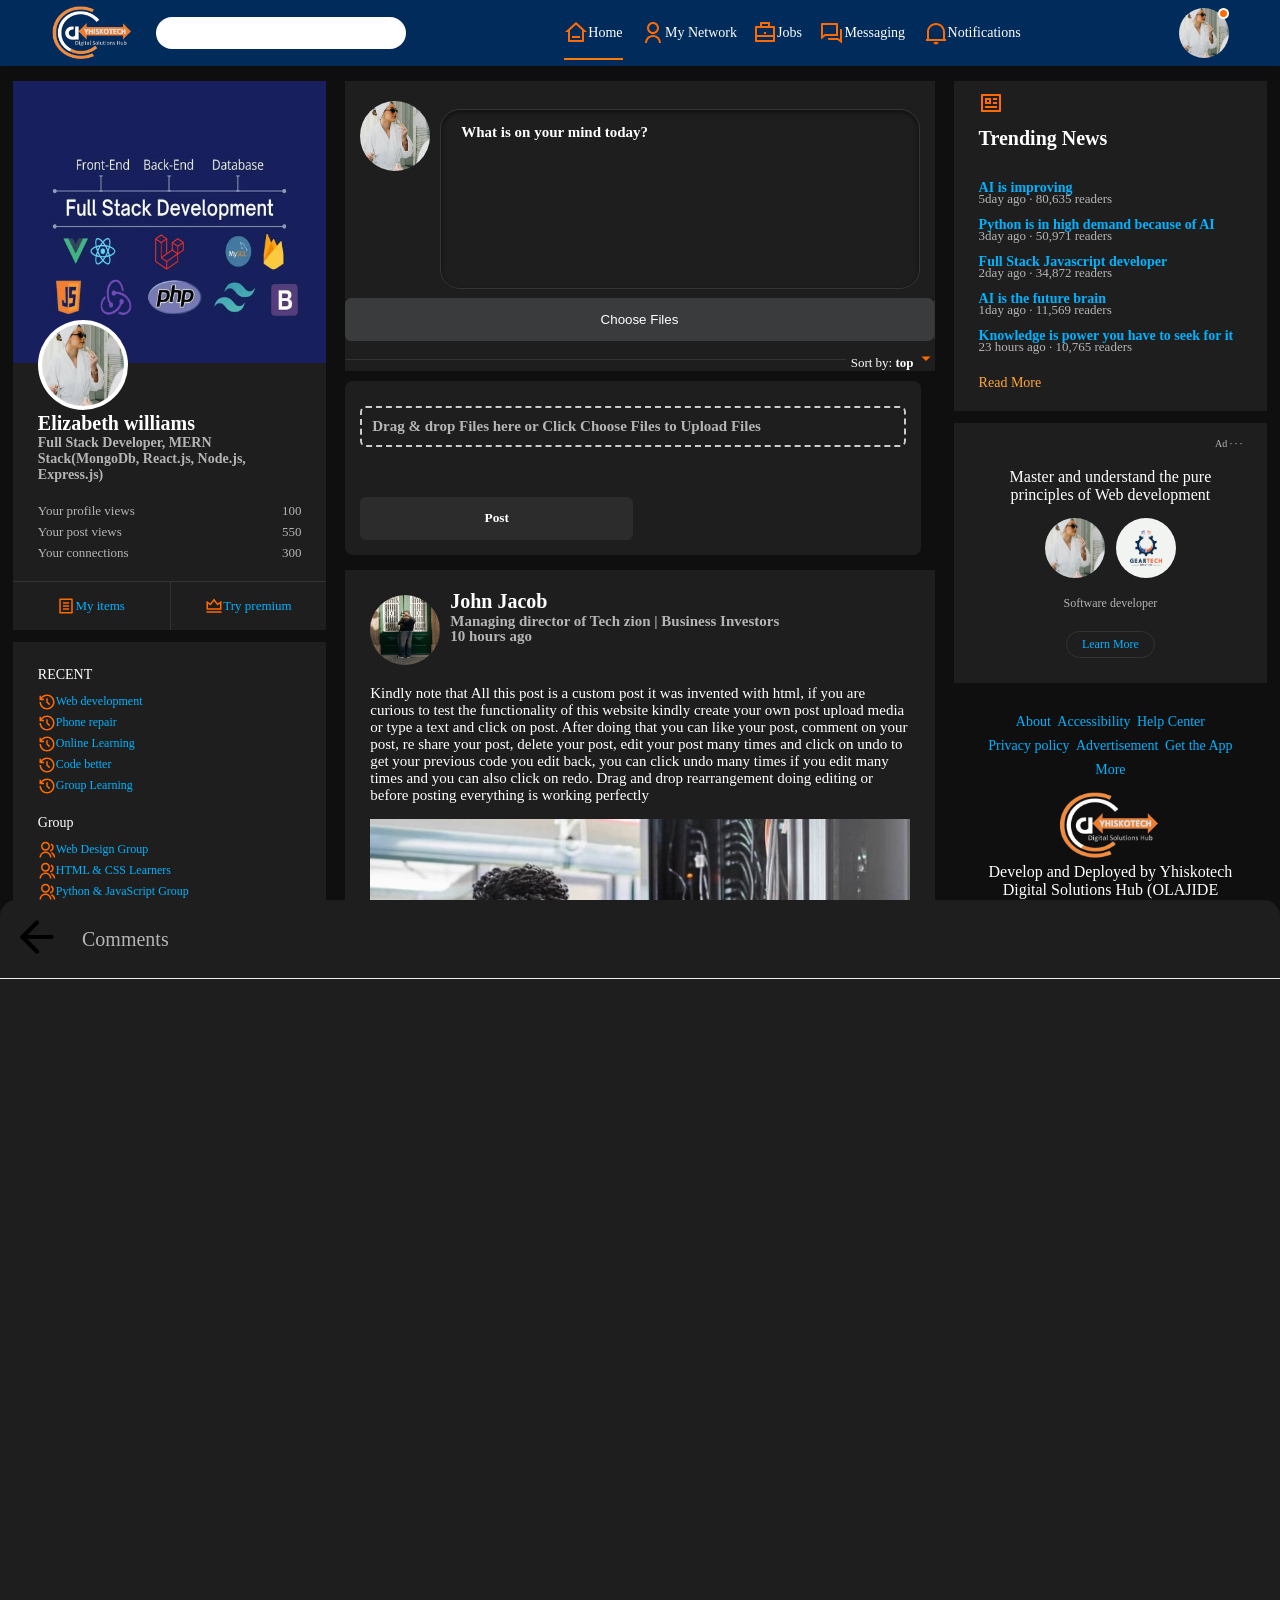
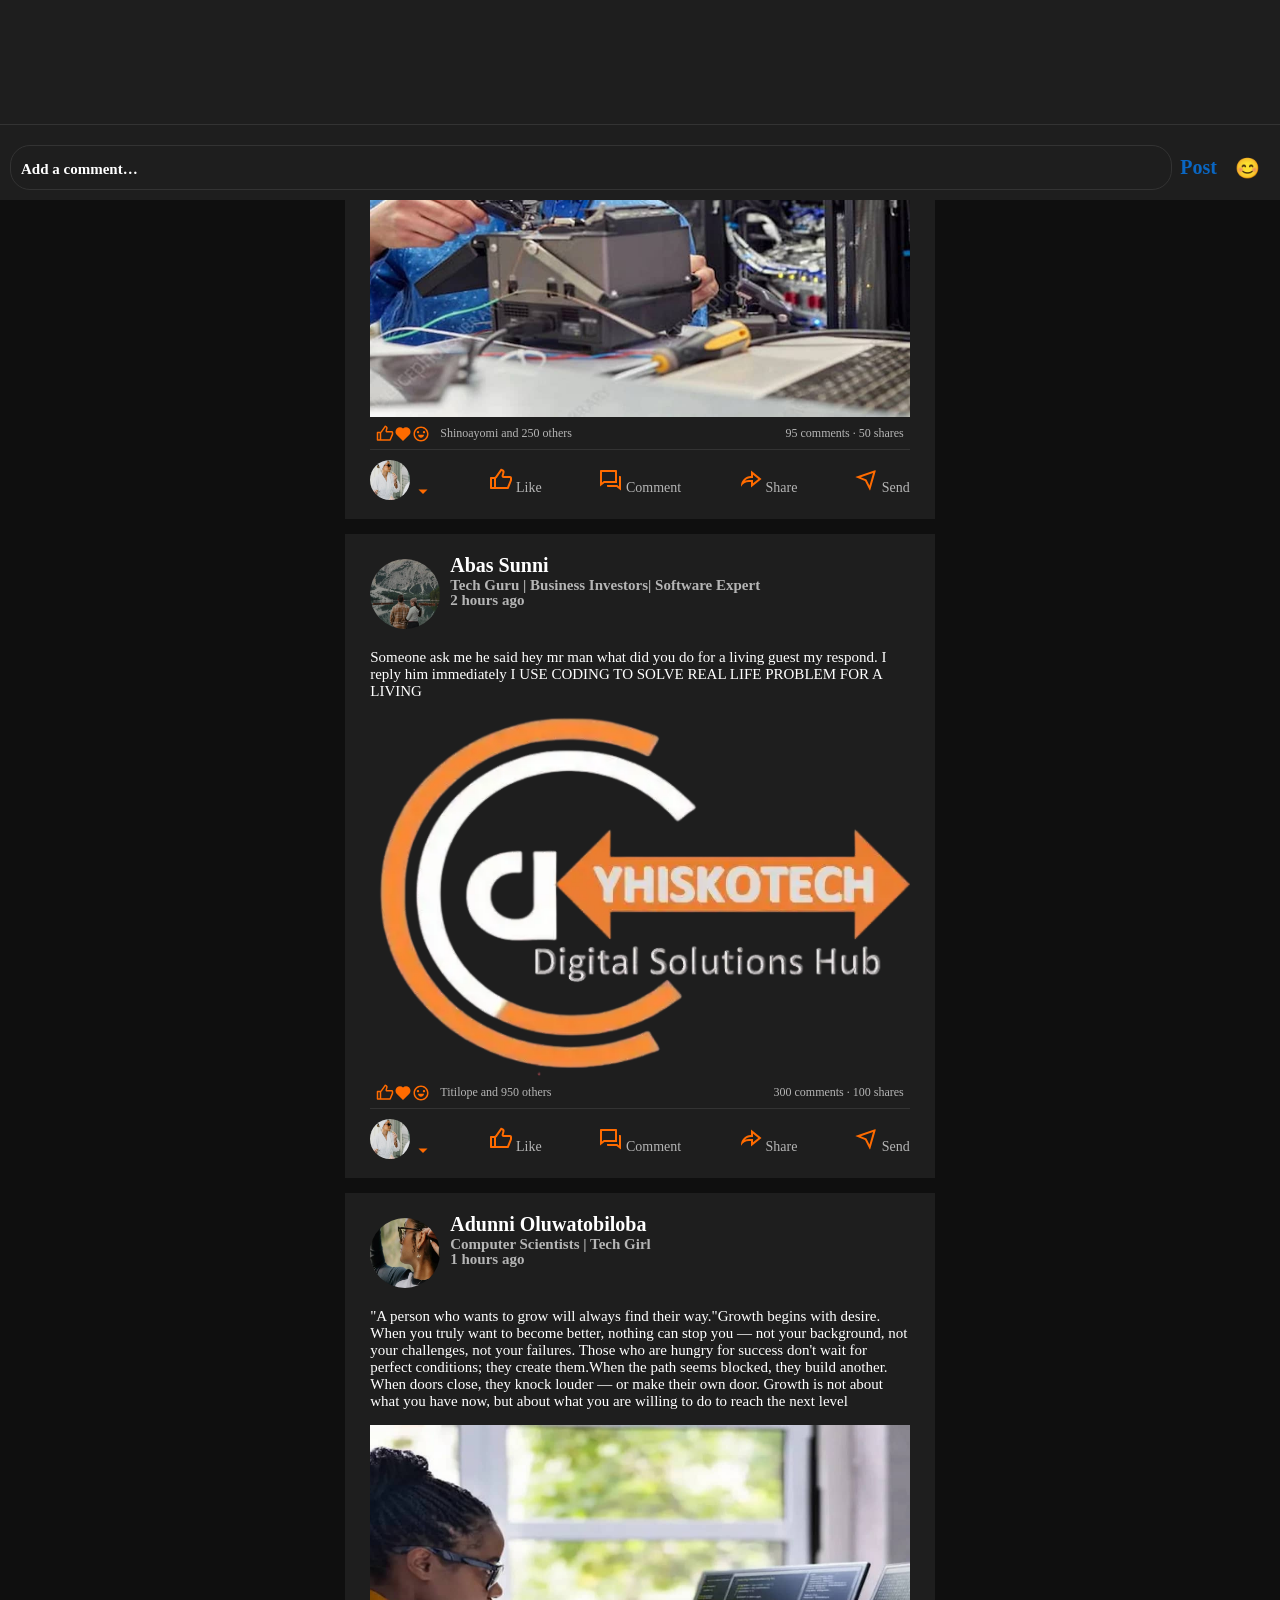
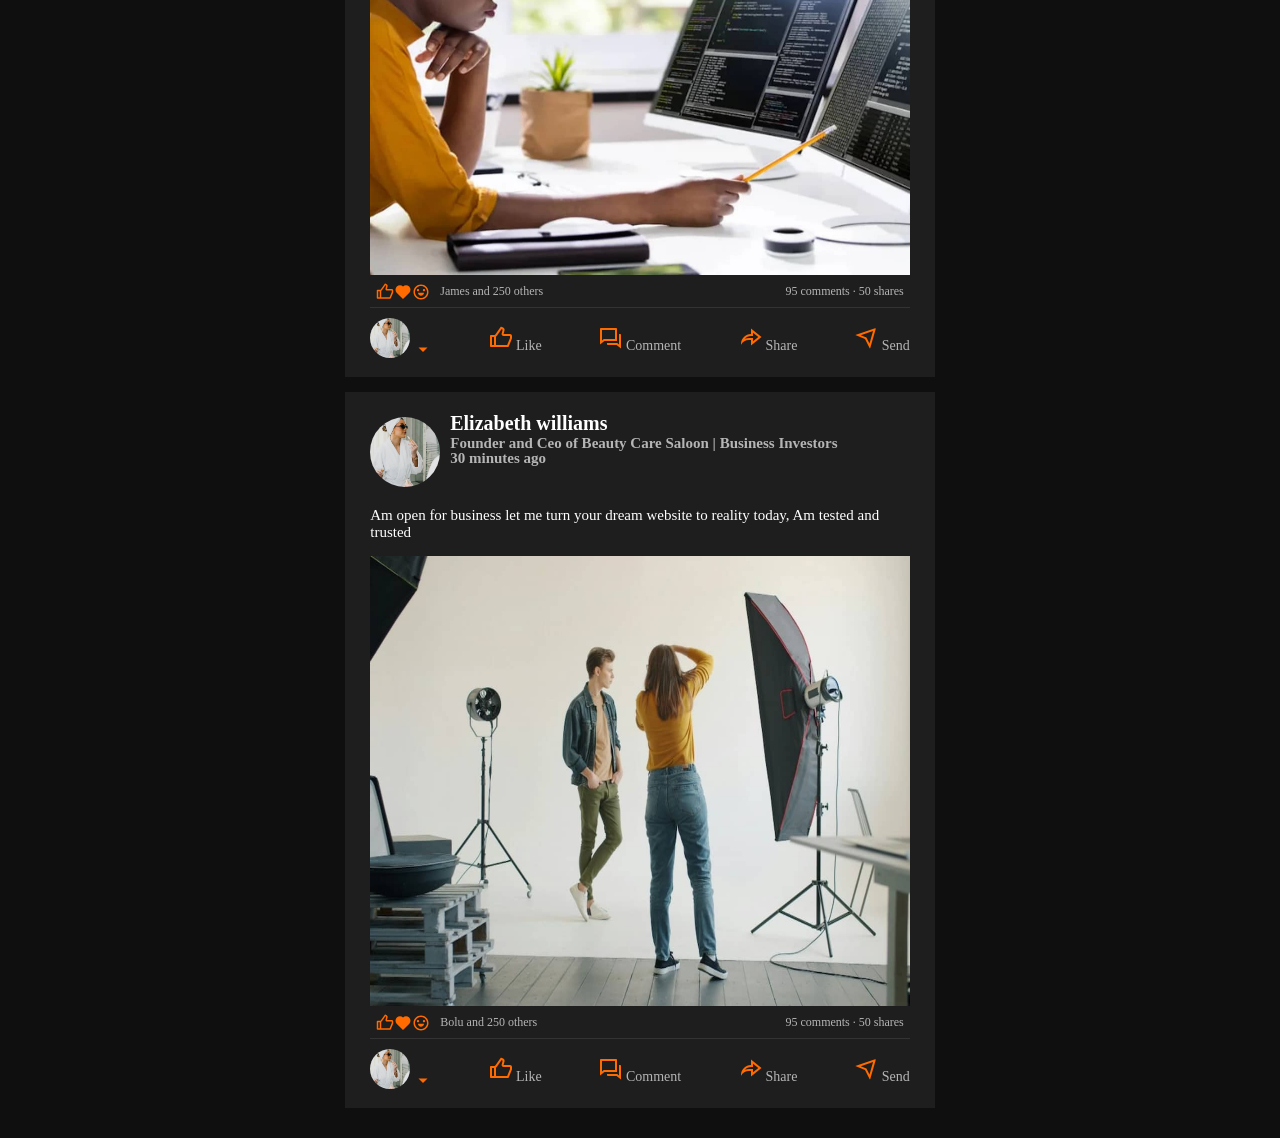
==== commit 8be1a4e0: "Update index.html" ====
--- a/YHINKDN PROJECT/index.html
+++ b/YHINKDN PROJECT/index.html
@@ -139,7 +139,7 @@
                         
                         <h1>Elizabeth williams</h1>
 
-                        <h3>Web Development</h3>
+                        <h3>Full Stack Developer, MERN Stack(MongoDb, React.js, Node.js, Express.js)</h3>
 
                         <ul>
                             <li>Your profile views <span>100</span></li>
@@ -200,7 +200,7 @@
                          </div>
 
                          <div class="create-post-links">
-                              <li>   <input type="file" id="mediaInput" accept="image/*,video/*" multiple />   </li>
+                              <li>   <input type="file" id="mediaInput" accept="image/*,video/*" multiple />  </li>
 
 
                          </div>
@@ -236,7 +236,7 @@
 
 
 
-        <div id="mediaPreview">Drag & drop Files here or Click Choose Files to Upload Files</div>
+     <div id="mediaPreview">Drag & drop Files here or Click Choose Files to Upload Files</div>
 
         <button id="postBtn">Post</button>
     </div>
